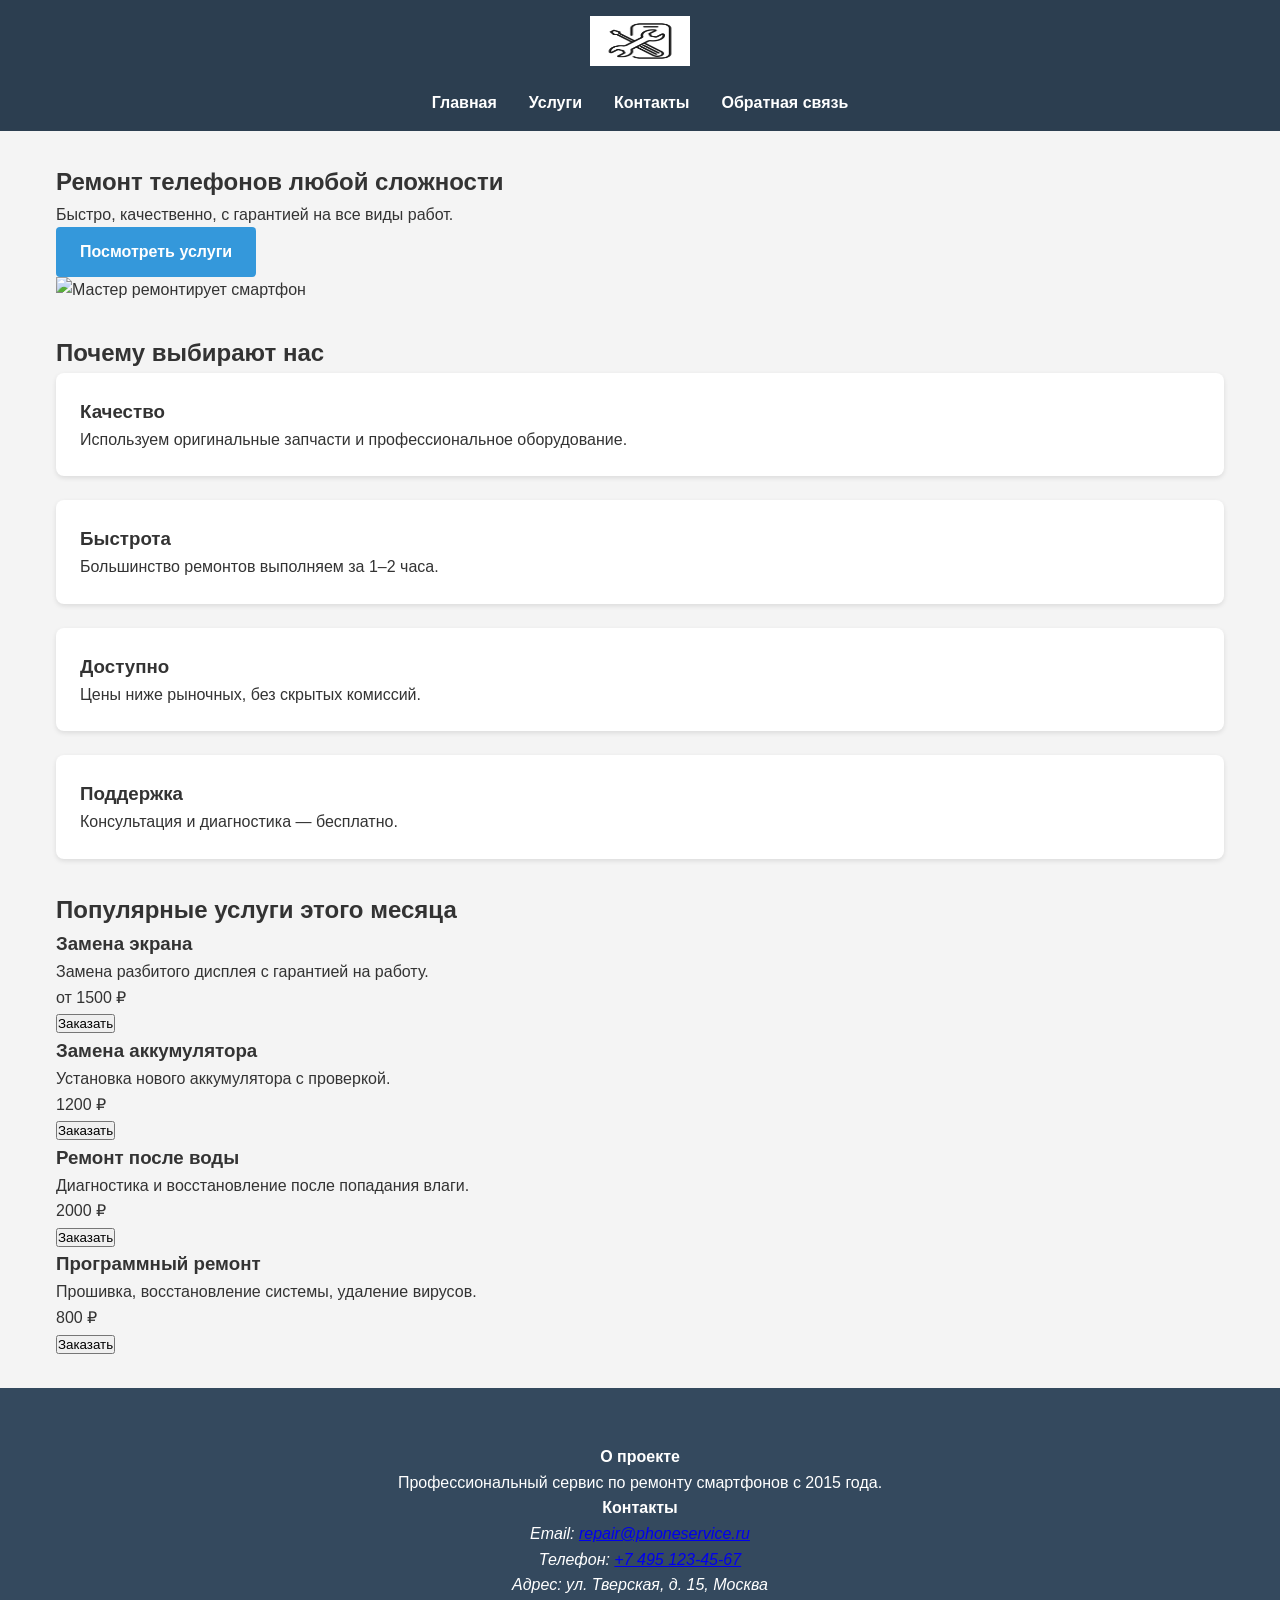
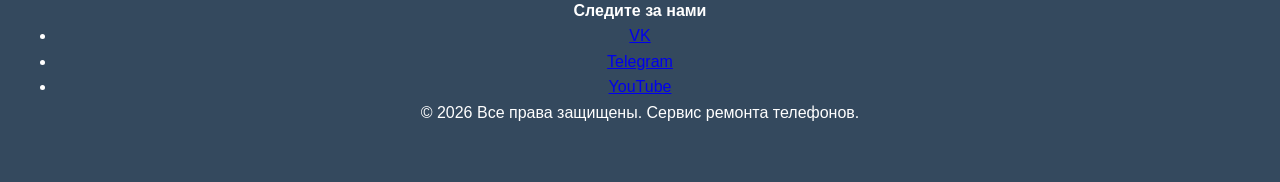
==== index.html @ 9122958a "ПР1_2" ====
<!DOCTYPE html>
<html lang="ru">
<head>
  <meta charset="UTF-8">
  <meta name="viewport" content="width=device-width, initial-scale=1.0, viewport-fit=cover">
  <title>Ремонт телефонов | Главная страница</title>
  <link rel="stylesheet" href="css/style.css">
  <!-- Для доступности: описание страницы -->
  <meta name="description" content="Профессиональный ремонт телефонов любых марок. Быстро, качественно, с гарантией.">
</head>
<body>
  <header>
    <div class="header-container">
      <a href="/index.html" aria-label="Логотип, перейти на главную страницу">
        <img src="img/log.jpg" alt="Логотип сервиса ремонта телефонов" width="100" height="50">
      </a>
      <nav aria-label="Основная навигация">
        <ul>
          <li><a href="index.html">Главная</a></li>
          <li><a href="catalog.html">Услуги</a></li>
          <li><a href="contacts.html">Контакты</a></li>
          <li><a href="feedback.html">Обратная связь</a></li>
        </ul>
      </nav>
    </div>
  </header>

  <main>
    <!-- Главный баннер с фото -->
    <section class="hero">
      <div class="container">
        <h1>Ремонт телефонов любой сложности</h1>
        <p>Быстро, качественно, с гарантией на все виды работ.</p>
        <a href="catalog.html" class="btn" role="button">Посмотреть услуги</a>
        <!-- Добавляем фото в баннер -->
        <div class="hero-image">
          <img src="img/electronic-technician-holds-two-identical-smartphones-comparison-one-hand-broken-another-new.jpg" alt="Мастер ремонтирует смартфон" width="300" height="200">
        </div>
      </div>
    </section>

    <!-- Преимущества с иконками-фото -->
    <section class="advantages">
      <div class="container">
        <h2>Почему выбирают нас</h2>
        <div class="cards">
          <div class="card">
            
            <h3>Качество</h3>
            <p>Используем оригинальные запчасти и профессиональное оборудование.</p>
          </div>
          <div class="card">
            
            <h3>Быстрота</h3>
            <p>Большинство ремонтов выполняем за 1–2 часа.</p>
          </div>
          <div class="card">
        
            <h3>Доступно</h3>
            <p>Цены ниже рыночных, без скрытых комиссий.</p>
          </div>
          <div class="card">
      
            <h3>Поддержка</h3>
            <p>Консультация и диагностика — бесплатно.</p>
          </div>
        </div>
      </div>
    </section>

    <!-- Популярные услуги с фото -->
    <section class="popular">
      <div class="container">
        <h2>Популярные услуги этого месяца</h2>
        <div class="products">
          <article class="product">
            <!-- Фото услуги -->
            <div class="image">
       
            </div>
            <div class="info">
              <h3>Замена экрана</h3>
              <p>Замена разбитого дисплея с гарантией на работу.</p>
              <div class="price">от 1500 ₽</div>
              <button type="button" class="add-to-cart">Заказать</button>
            </div>
          </article>
          <article class="product">
            <div class="image">

            </div>
            <div class="info">
              <h3>Замена аккумулятора</h3>
              <p>Установка нового аккумулятора с проверкой.</p>
              <div class="price">1200 ₽</div>
              <button type="button" class="add-to-cart">Заказать</button>
            </div>
          </article>
          <article class="product">
            <div class="image">
 
            </div>
            <div class="info">
              <h3>Ремонт после воды</h3>
              <p>Диагностика и восстановление после попадания влаги.</p>
              <div class="price">2000 ₽</div>
              <button type="button" class="add-to-cart">Заказать</button>
            </div>
          </article>
          <article class="product">
            <div class="image">
              
            </div>
            <div class="info">
              <h3>Программный ремонт</h3>
              <p>Прошивка, восстановление системы, удаление вирусов.</p>
              <div class="price">800 ₽</div>
              <button type="button" class="add-to-cart">Заказать</button>
            </div>
          </article>
        </div>
      </div>
    </section>
  </main>

  <footer>
    <div class="container">
      <div class="footer-columns">
        <div class="column">
          <h4>О проекте</h4>
          <p>Профессиональный сервис по ремонту смартфонов с 2015 года.</p>
        </div>
        <div class="column">
          <h4>Контакты</h4>
          <address>
            <p>Email: <a href="mailto:repair@phoneservice.ru">repair@phoneservice.ru</a></p>
            <p>Телефон: <a href="tel:+74951234567">+7 495 123-45-67</a></p>
            <p>Адрес: ул. Тверская, д. 15, Москва</p>
          </address>
        </div>
        <div class="column">
          <h4>Следите за нами</h4>
          <ul class="social-links">
            <li><a href="#">VK</a></li>
            <li><a href="#">Telegram</a></li>
            <li><a href="#">YouTube</a></li>
          </ul>
        </div>
      </div>
      <div class="footer-bottom">
        <p>&copy; 2026 Все права защищены. Сервис ремонта телефонов.</p>
      </div>
    </div>
  </footer>
</body>
</html>
---- css/style.css ----
/* Сброс стандартных отступов и полей */
* {
    margin: 0;
    padding: 0;
    box-sizing: border-box;
  }
  
  /* Базовые стили для тела страницы */
  body {
    font-family: 'Arial', sans-serif;
    line-height: 1.6;
    color: #333;
    background-color: #f4f4f4;
  }
  
  /* Стили для заголовка */
  header {
    background: #2c3e50;
    color: white;
    padding: 1rem 0;
    text-align: center;
  }

  nav ul {
    list-style: none;
    display: flex;
    justify-content: center;
    gap: 2rem;
    margin-top: 1rem;
  }
  
  nav a {
    color: white;
    text-decoration: none;
    font-weight: bold;
  }
  
  nav a:hover {
    color: #3498db;
  }
  
  /* Основной контент */
  .container {
    max-width: 1200px;
    margin: 2rem auto;
    padding: 0 1rem;
  }
  
  /* Карточки */
  .card {
    background: white;
    border-radius: 8px;
    box-shadow: 0 2px 5px rgba(0, 0, 0, 0.1);
    padding: 1.5rem;
    margin-bottom: 1.5rem;
  }
  
  /* Кнопки */
  .btn {
    display: inline-block;
    background: #3498db;
    color: white;
    padding: 0.75rem 1.5rem;
    border: none;
    border-radius: 4px;
    text-decoration: none;
    cursor: pointer;
    font-weight: bold;
  }
  
  .btn:hover {
    background: #2980b9;
  }
  
  /* Подвал */
  footer {
    background: #34495e;
    color: white;
    text-align: center;
    padding: 1.5rem 0;
    margin-top: 2rem;
  }
  
  /* Адаптивность */
  @media (max-width: 768px) {
    nav ul {
      flex-direction: column;
      gap: 1rem;
    }
    
    .container {
      margin: 1rem auto;
    }
  }
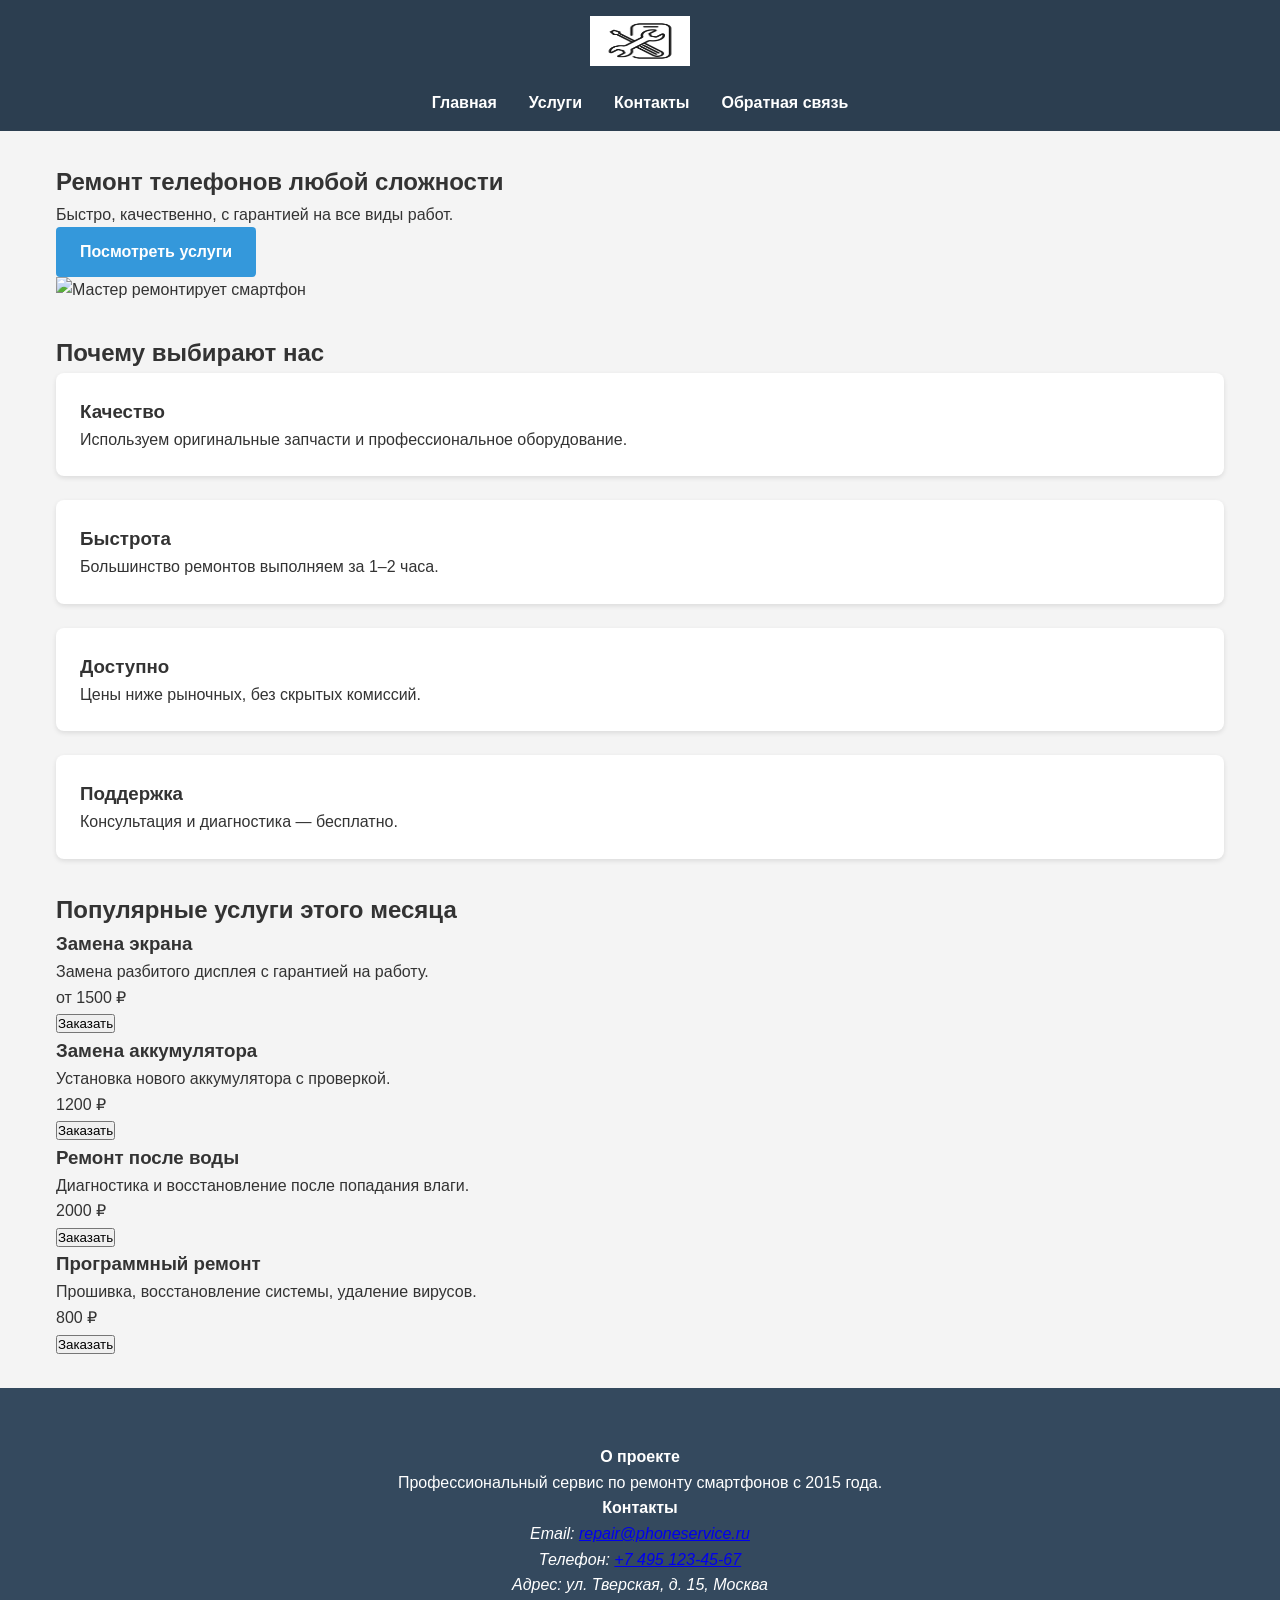
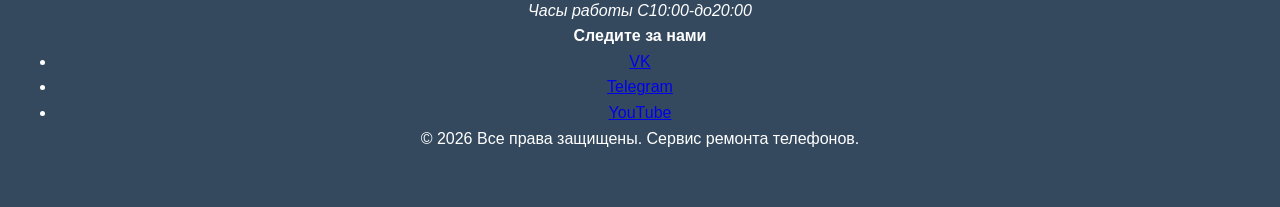
==== commit 4ac04b49: "ПР1_3" ====
--- a/index.html
+++ b/index.html
@@ -136,6 +136,7 @@
             <p>Email: <a href="mailto:repair@phoneservice.ru">repair@phoneservice.ru</a></p>
             <p>Телефон: <a href="tel:+74951234567">+7 495 123-45-67</a></p>
             <p>Адрес: ул. Тверская, д. 15, Москва</p>
+            <p>Часы работы С10:00-до20:00</p>
           </address>
         </div>
         <div class="column">
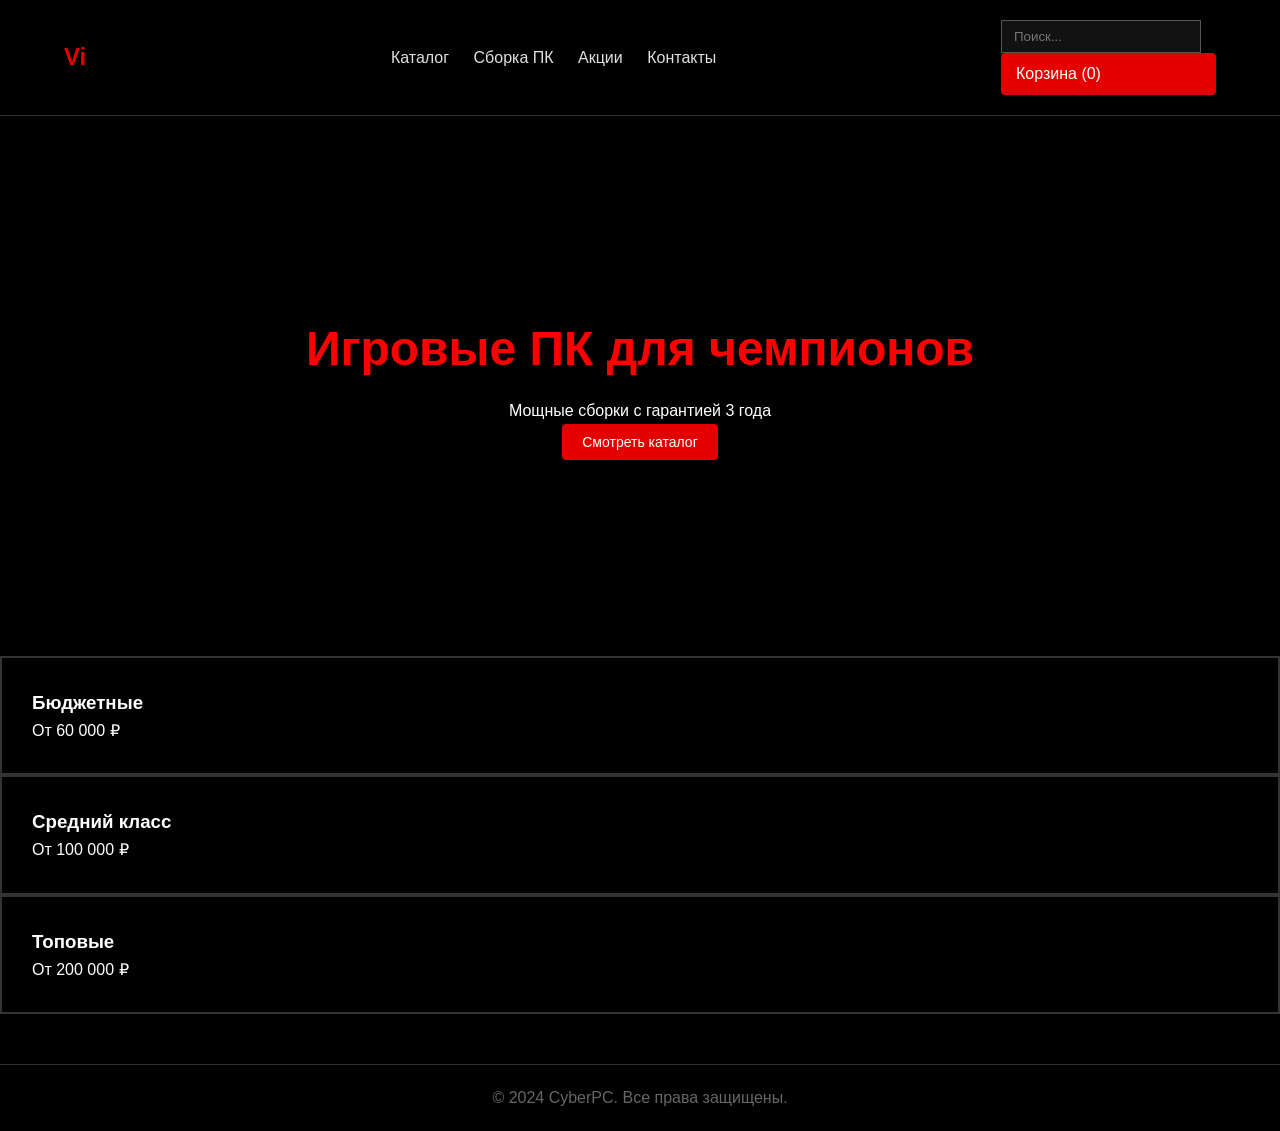
==== commit 71a124b3: "ПР_2_3" ====
--- a/index.html
+++ b/index.html
@@ -9,151 +9,49 @@
   <meta name="description" content="Профессиональный ремонт телефонов любых марок. Быстро, качественно, с гарантией.">
 </head>
 <body>
-  <header>
-    <div class="header-container">
-      <a href="/index.html" aria-label="Логотип, перейти на главную страницу">
-        <img src="img/log.jpg" alt="Логотип сервиса ремонта телефонов" width="100" height="50">
-      </a>
-      <nav aria-label="Основная навигация">
-        <ul>
-          <li><a href="index.html">Главная</a></li>
-          <li><a href="catalog.html">Услуги</a></li>
-          <li><a href="contacts.html">Контакты</a></li>
-          <li><a href="feedback.html">Обратная связь</a></li>
-        </ul>
-      </nav>
-    </div>
-  </header>
+   <!-- Шапка -->
+    <header class="header">
+        <div class="logo">Vi</div>
+        <nav class="nav">
+            <a href="katalog.html">Каталог</a>
+            <a href="#">Сборка ПК</a>
+            <a href="akcii.html">Акции</a>
+            <a href="contact.html">Контакты</a>
+        </nav>
+        <div class="actions">
+            <input type="text" placeholder="Поиск..." class="search">
+            <div class="cart">Корзина (0)</div>
+        </div>
+    </header>
 
-  <main>
-    <!-- Главный баннер с фото -->
-    <section class="hero">
-      <div class="container">
-        <h1>Ремонт телефонов любой сложности</h1>
-        <p>Быстро, качественно, с гарантией на все виды работ.</p>
-        <a href="catalog.html" class="btn" role="button">Посмотреть услуги</a>
-        <!-- Добавляем фото в баннер -->
-        <div class="hero-image">
-          <img src="img/electronic-technician-holds-two-identical-smartphones-comparison-one-hand-broken-another-new.jpg" alt="Мастер ремонтирует смартфон" width="300" height="200">
-        </div>
-      </div>
+    <!-- Баннер -->
+    <section class="banner">
+        <h1>Игровые ПК для чемпионов</h1>
+        <p>Мощные сборки с гарантией 3 года</p>
+        <a href="katalog.html" style="text-decoration: none;">
+    <button class="btn-red">Смотреть каталог</button>
+</a>
     </section>
 
-    <!-- Преимущества с иконками-фото -->
-    <section class="advantages">
-      <div class="container">
-        <h2>Почему выбирают нас</h2>
-        <div class="cards">
-          <div class="card">
-            
-            <h3>Качество</h3>
-            <p>Используем оригинальные запчасти и профессиональное оборудование.</p>
-          </div>
-          <div class="card">
-            
-            <h3>Быстрота</h3>
-            <p>Большинство ремонтов выполняем за 1–2 часа.</p>
-          </div>
-          <div class="card">
-        
-            <h3>Доступно</h3>
-            <p>Цены ниже рыночных, без скрытых комиссий.</p>
-          </div>
-          <div class="card">
-      
-            <h3>Поддержка</h3>
-            <p>Консультация и диагностика — бесплатно.</p>
-          </div>
+    <!-- Категории -->
+    <section class="categoriesss">
+        <div class="category">
+            <h3>Бюджетные</h3>
+            <p>От 60 000 ₽</p>
         </div>
-      </div>
+        <div class="category">
+            <h3>Средний класс</h3>
+            <p>От 100 000 ₽</p>
+        </div>
+        <div class="category">
+            <h3>Топовые</h3>
+            <p>От 200 000 ₽</p>
+        </div>
     </section>
 
-    <!-- Популярные услуги с фото -->
-    <section class="popular">
-      <div class="container">
-        <h2>Популярные услуги этого месяца</h2>
-        <div class="products">
-          <article class="product">
-            <!-- Фото услуги -->
-            <div class="image">
-       
-            </div>
-            <div class="info">
-              <h3>Замена экрана</h3>
-              <p>Замена разбитого дисплея с гарантией на работу.</p>
-              <div class="price">от 1500 ₽</div>
-              <button type="button" class="add-to-cart">Заказать</button>
-            </div>
-          </article>
-          <article class="product">
-            <div class="image">
-
-            </div>
-            <div class="info">
-              <h3>Замена аккумулятора</h3>
-              <p>Установка нового аккумулятора с проверкой.</p>
-              <div class="price">1200 ₽</div>
-              <button type="button" class="add-to-cart">Заказать</button>
-            </div>
-          </article>
-          <article class="product">
-            <div class="image">
- 
-            </div>
-            <div class="info">
-              <h3>Ремонт после воды</h3>
-              <p>Диагностика и восстановление после попадания влаги.</p>
-              <div class="price">2000 ₽</div>
-              <button type="button" class="add-to-cart">Заказать</button>
-            </div>
-          </article>
-          <article class="product">
-            <div class="image">
-              
-            </div>
-            <div class="info">
-              <h3>Программный ремонт</h3>
-              <p>Прошивка, восстановление системы, удаление вирусов.</p>
-              <div class="price">800 ₽</div>
-              <button type="button" class="add-to-cart">Заказать</button>
-            </div>
-          </article>
-        </div>
-      </div>
-    </section>
-  </main>
-
-  <footer>
-    <div class="container">
-      <div class="footer-columns">
-        <div class="column">
-          <h4>О проекте</h4>
-          <p>Профессиональный сервис по ремонту смартфонов с 2015 года.</p>
-        </div>
-        <div class="column">
-          <h4>Контакты</h4>
-          <address>
-            <p>Email: <a href="mailto:repair@phoneservice.ru">repair@phoneservice.ru</a></p>
-            <p>Телефон: <a href="tel:+74951234567">+7 495 123-45-67</a></p>
-            <p>Адрес: ул. Тверская, д. 15, Москва</p>
-            <p>Часы работы С10:00-до20:00</p>
-          </address>
-        </div>
-        <div class="column">
-          <h4>Следите за нами</h4>
-          <ul class="social-links">
-            <li><a href="#">VK</a></li>
-            <li><a href="#">Telegram</a></li>
-            <li><a href="#">YouTube</a></li>
-          </ul>
-        </div>
-      </div>
-      <div class="footer-bottom">
-        <p>&copy; 2026 Все права защищены. Сервис ремонта телефонов.</p>
-      </div>
-    </div>
-  </footer>
+    <!-- Футер -->
+    <footer class="footer">
+        <p>&copy; 2024 CyberPC. Все права защищены.</p>
+    </footer>
 </body>
-</html>
-
-
+</html>
--- a/css/style.css
+++ b/css/style.css
@@ -1,95 +1,576 @@
-/* Сброс стандартных отступов и полей */
+/* Главная */
 * {
     margin: 0;
     padding: 0;
     box-sizing: border-box;
-  }
-  
-  /* Базовые стили для тела страницы */
-  body {
-    font-family: 'Arial', sans-serif;
+}
+
+body {
+    font-family: 'Roboto', sans-serif;
+    background: #000;
+    color: #FFF;
+}
+
+.header {
+    display: flex;
+    justify-content: space-between;
+    align-items: center;
+    padding: 20px 5%;
+    border-bottom: 1px solid #333;
+}
+
+.logo {
+    font-size: 24px;
+    font-weight: bold;
+    color: #E50000;
+}
+
+.nav a {
+    color: #E0E0E0;
+    text-decoration: none;
+    margin-left: 20px;
+    transition: color 0.3s;
+}
+.nav a:hover { color: #FF0000; }
+
+.search {
+    padding: 8px 12px;
+    border: 1px solid #555;
+    background: #121212;
+    color: #FFF;
+    margin-right: 15px;
+}
+
+.cart {
+    background: #E50000;
+    padding: 8px 15px;
+    border-radius: 4px;
+}
+
+.banner {
+    height: 60vh;
+    display: flex;
+    flex-direction: column;
+    justify-content: center;
+    align-items: center;
+    text-align: center;
+    background: linear-gradient(rgba(0,0,0,0.7), rgba(0,0,0,0.7)),
+                url('pc-bg.jpg');
+    background-size: cover;
+}
+
+.banner h1 {
+    font-size: 48px;
+    margin-bottom: 10px;
+    color: #FF0000;
+}
+
+.btn-red {
+    background: #E50000;
+    color: white;
+    border: none;
+    padding: 12px 25px;
+    font-size: 16px;
+    cursor: pointer;
+    border-radius: 4px;
+    transition: background 0.3s;
+}
+.btn-red:hover { background: #B30000; }
+
+.categories {
+    display: grid;
+    grid-template-columns: repeat(3, 1fr);
+    gap: 20px;
+    padding: 50px 5%;
+    display: table-row;
+}
+
+.category {
+    padding: 30px;
+    border: 2px solid #333;
+    transition: border-color 0.3s;
+}
+.category:hover { border-color: #E50000; }
+
+.footer {
+    text-align: center;
+    padding: 20px;
+    border-top: 1px solid #333;
+}
+
+/* katalog */
+
+/* Общие стили */
+* {
+    margin: 0;
+    padding: 0;
+    box-sizing: border-box;
+}
+
+body {
+    font-family: 'Roboto', sans-serif;
+    background: #000;
+    color: #FFF;
     line-height: 1.6;
-    color: #333;
-    background-color: #f4f4f4;
-  }
-  
-  /* Стили для заголовка */
-  header {
-    background: #2c3e50;
+}
+
+/* Шапка */
+.header {
+    display: flex;
+    justify-content: space-between;
+    align-items: center;
+    padding: 20px 5%;
+    border-bottom: 1px solid #333;
+}
+
+.logo {
+    font-size: 24px;
+    font-weight: bold;
+    color: #E50000;
+}
+
+.nav a {
+    color: #E0E0E0;
+    text-decoration: none;
+    margin-left: 20px;
+}
+.nav a.active {
+    color: #FF0000;
+}
+.nav a:hover {
+    color: #FF0000;
+}
+
+.search {
+    padding: 8px 12px;
+    border: 1px solid #555;
+    background: #121212;
+    color: #FFF;
+    margin-right: 15px;
+    width: 200px;
+}
+
+.cart {
+    background: #E50000;
+    padding: 8px 15px;
+    border-radius: 4px;
+    cursor: pointer;
+}
+
+/* Основной контент */
+.catalog-page {
+    display: grid;
+    grid-template-columns: 250px 1fr;
+    gap: 30px;
+    padding: 30px 5%;
+}
+
+/* Боковая панель */
+.sidebar h3 {
+    color: #E50000;
+    margin: 20px 0 10px;
+    font-size: 18px;
+}
+
+.categoriesss a {
+    display: block;
+    color: #E0E0E0;
+    padding: 8px 0;
+    text-decoration: none;
+    justify-content: center;
+    transition: color 0.3s;
+}
+
+.categories a {
+    display: block;
+    color: #E0E0E0;
+    padding: 8px 0;
+    text-decoration: none;
+    transition: color 0.3s;
+}
+.categories a:hover {
+    color: #FF0000;
+}
+
+.filters .filter {
+    margin-bottom: 15px;
+}
+
+.filters label {
+    display: block;
+    margin-bottom: 5px;
+    color: #E0E0E0;
+}
+
+.filters select,
+.filters input[type="range"] {
+    width: 100%;
+    padding: 8px;
+    background: #121212;
+    border: 1px solid #444;
+    color: #FFF;
+    border-radius: 4px;
+}
+
+/* Каталог */
+.sorting {
+    margin-bottom: 20px;
+    display: flex;
+    align-items: center;
+    gap: 10px;
+    color: #E0E0E0;
+}
+
+.sorting select {
+    padding: 8px;
+    background: #121212;
+    border: 1px solid #444;
+    color: #FFF;
+    border-radius: 4px;
+}
+
+.products-grid {
+    display: grid;
+    grid-template-columns: repeat(auto-fit, minmax(280px, 1fr));
+    gap: 25px;
+}
+
+.product-card {
+    border: 1px solid #333;
+    padding: 15px;
+    text-align: center;
+    transition: border-color 0.3s, transform 0;
+    background: #0A0A0A;
+}
+.product-card:hover {
+    border-color: #E50000;
+    transform: translateY(-5px);
+}
+
+.product-card img {
+    width: 100%;
+    height: 300px;
+    object-fit: cover;
+    margin-bottom: 15px;
+    border-radius: 4px;
+}
+
+.product-card h4 {
+    margin-bottom: 10px;
+    color: #FF0000;
+    font-size: 18px;
+}
+
+.specs {
+    color: #B0B0B0;
+    font-size: 14px;
+    margin-bottom: 15px;
+}
+
+.price {
+    font-weight: bold;
+    color: #FFD700; 
+    margin-bottom: 15px;
+    font-size: 18px;
+}
+
+.btn-red {
+    background: #E50000;
     color: white;
-    padding: 1rem 0;
-    text-align: center;
-  }
-
-  nav ul {
-    list-style: none;
+    border: none;
+    padding: 10px 20px;
+    font-size: 14px;
+    cursor: pointer;
+    border-radius: 4px;
+    width: 100%;
+    transition: background 0.3s;
+}
+.btn-red:hover {
+    background: #B30000;
+}
+
+/* Пагинация */
+.pagination {
     display: flex;
     justify-content: center;
-    gap: 2rem;
-    margin-top: 1rem;
-  }
-  
-  nav a {
+    gap: 10px;
+    margin-top: 40px;
+}
+
+.pagination a {
+    color: #E0E0E0;
+    text-decoration: none;
+    padding: 8px 12px;
+    border-radius: 4px;
+    transition: all 0.3s;
+}
+.pagination a.active,
+.pagination a:hover {
+    background: #E50000;
     color: white;
-    text-decoration: none;
-    font-weight: bold;
-  }
-  
-  nav a:hover {
-    color: #3498db;
-  }
-  
-  /* Основной контент */
-  .container {
-    max-width: 1200px;
-    margin: 2rem auto;
-    padding: 0 1rem;
-  }
-  
-  /* Карточки */
-  .card {
-    background: white;
-    border-radius: 8px;
-    box-shadow: 0 2px 5px rgba(0, 0, 0, 0.1);
-    padding: 1.5rem;
-    margin-bottom: 1.5rem;
-  }
-  
-  /* Кнопки */
-  .btn {
-    display: inline-block;
-    background: #3498db;
-    color: white;
-    padding: 0.75rem 1.5rem;
-    border: none;
-    border-radius: 4px;
-    text-decoration: none;
-    cursor: pointer;
-    font-weight: bold;
-  }
-  
-  .btn:hover {
-    background: #2980b9;
-  }
-  
-  /* Подвал */
-  footer {
-    background: #34495e;
-    color: white;
-    text-align: center;
-    padding: 1.5rem 0;
-    margin-top: 2rem;
-  }
-  
-  /* Адаптивность */
-  @media (max-width: 768px) {
-    nav ul {
-      flex-direction: column;
-      gap: 1rem;
+}
+
+/* Футер */
+.footer {
+    text-align: center;
+    padding: 20px;
+    border-top: 1px solid #333;
+    margin-top: 50px;
+    color: #666;
+}
+
+/* Адаптивность */
+@media (max-width: 768px) {
+    .catalog-page {
+        grid-template-columns: 1fr;
+        padding: 20px;
     }
     
-    .container {
-      margin: 1rem auto;
+    .header {
+        flex-direction: column;
+        gap: 15px;
     }
-  }
-  +    
+    .products-grid {
+        grid-template-columns: repeat(auto-fit, minmax(250px, 1fr));
+    }
+}
+
+/* Стили для страницы акций */
+.promo-page {
+    padding: 30px 5%;
+}
+
+.promo-page h1 {
+    color: #FF0000;
+    text-align: center;
+    margin-bottom: 40px;
+    font-size: 36px;
+}
+
+/* Баннеры акций */
+.promo-banners {
+    display: grid;
+    grid-template-columns: repeat(auto-fit, minmax(350px, 1fr));
+    gap: 20px;
+    margin-bottom: 50px;
+}
+
+.promo-banner {
+    background: linear-gradient(135deg, #121212 0%, #2a0000 100%);
+    padding: 30px;
+    text-align: center;
+    border: 1px solid #333;
+    border-radius: 8px;
+}
+
+.promo-banner h2 {
+    color: #FF0000;
+    margin-bottom: 10px;
+}
+
+.promo-banner p {
+    color: #B0B0B0;
+    margin-bottom: 20px;
+}
+
+/* Карточки акционных товаров */
+.promo-products h2 {
+    color: #E50000;
+    margin-bottom: 30px;
+    text-align: center;
+}
+
+.discount-tag {
+    position: absolute;
+    top: 10px;
+    right: 10px;
+    background: #E50000;
+    color: white;
+    padding: 5px 10px;
+    border-radius: 4px;
+    font-weight: bold;
+    z-index: 1;
+}
+
+.product-card {
+    position: relative; /* Для абсолютного позиционирования тега скидки */
+}
+
+.old-price {
+    text-decoration: line-through;
+    color: #666;
+    margin-right: 10px;
+}
+
+.new-price {
+    font-weight: bold;
+    color: #FFD700; /* Золотой цвет для новой цены */
+    font-size: 18px;
+}
+
+/* Таймер */
+.countdown {
+    text-align: center;
+    margin: 50px 0;
+}
+
+.countdown h3 {
+    color: #E50000;
+    margin-bottom: 20px;
+}
+
+#timer {
+    display: flex;
+    justify-content: center;
+    gap: 15px;
+    font-size: 24px;
+    color: #FF0000;
+}
+
+#timer span {
+    background: #121212;
+    padding: 10px 15px;
+    border-radius: 4px;
+}
+
+/* Стили кнопки-ссылки (из предыдущего ответа) */
+.btn-red-link {
+    display: inline-block;
+    background: #E50000;
+    color: white;
+    text-decoration: none;
+    padding: 10px 20px;
+    font-size: 14px;
+    cursor: pointer;
+    border-radius: 4px;
+    transition: background 0.3s;
+    text-align: center;
+}
+
+.btn-red-link:hover {
+    background: #B30000;
+}
+
+
+
+/* Стили для страницы контактов */
+.contacts-page {
+    padding: 30px 5%;
+}
+
+.contacts-page h1 {
+    color: #FF0000;
+    text-align: center;
+    margin-bottom: 40px;
+    font-size: 36px;
+}
+
+/* Контактная информация */
+.contact-info {
+    display: grid;
+    grid-template-columns: repeat(auto-fit, minmax(250px, 1fr));
+    gap: 20px;
+    margin-bottom: 50px;
+}
+
+.info-card {
+    background: #121212;
+    padding: 20px;
+    border-radius: 8px;
+    text-align: center;
+}
+
+.info-card h3 {
+    color: #E50000;
+    margin-bottom: 10px;
+}
+
+.info-card a {
+    color: #E0E0E0;
+    text-decoration: none;
+}
+.info-card a:hover {
+    text-decoration: underline;
+}
+
+
+/* Форма обратной связи */
+.feedback-form {
+    margin: 50px 0;
+}
+
+.feedback-form h2 {
+    color: #E50000;
+    text-align: center;
+    margin-bottom: 30px;
+}
+
+.form-group {
+    margin-bottom: 20px;
+}
+
+.form-group label {
+    display: block;
+    margin-bottom: 8px;
+    color: #E0E0E0;
+}
+
+.form-group input,
+.form-group select,
+.form-group textarea {
+    width: 100%;
+    padding: 10px;
+    background: #121212;
+    border: 1px solid #444;
+    color: #FFF;
+    border-radius: 4px;
+}
+
+.form-group textarea {
+    resize: vertical;
+}
+
+/* Соцсети */
+.social {
+    text-align: center;
+    margin: 50px 0;
+}
+
+.social h2 {
+    color: #E50000;
+    margin-bottom: 20px;
+}
+
+.social-links {
+    display: flex;
+    justify-content: center;
+    gap: 20px;
+}
+
+.social-links a {
+    color: #FF0000;
+    text-decoration: none;
+    font-weight: bold;
+    transition: color 0.3s;
+}
+.social-links a:hover {
+    color: #B30000;
+}
+
+/* Карта */
+.map h2 {
+    color: #E50000;
+    text-align: center;
+    margin-bottom: 20px;
+}
+
+.map-placeholder {
+    background: #1a1a1a;
+    height: 400px;
+    display: flex;
+    align-items: center;
+    justify-content: center;
+    border-radius: 8px;
+    color: #666;
+}
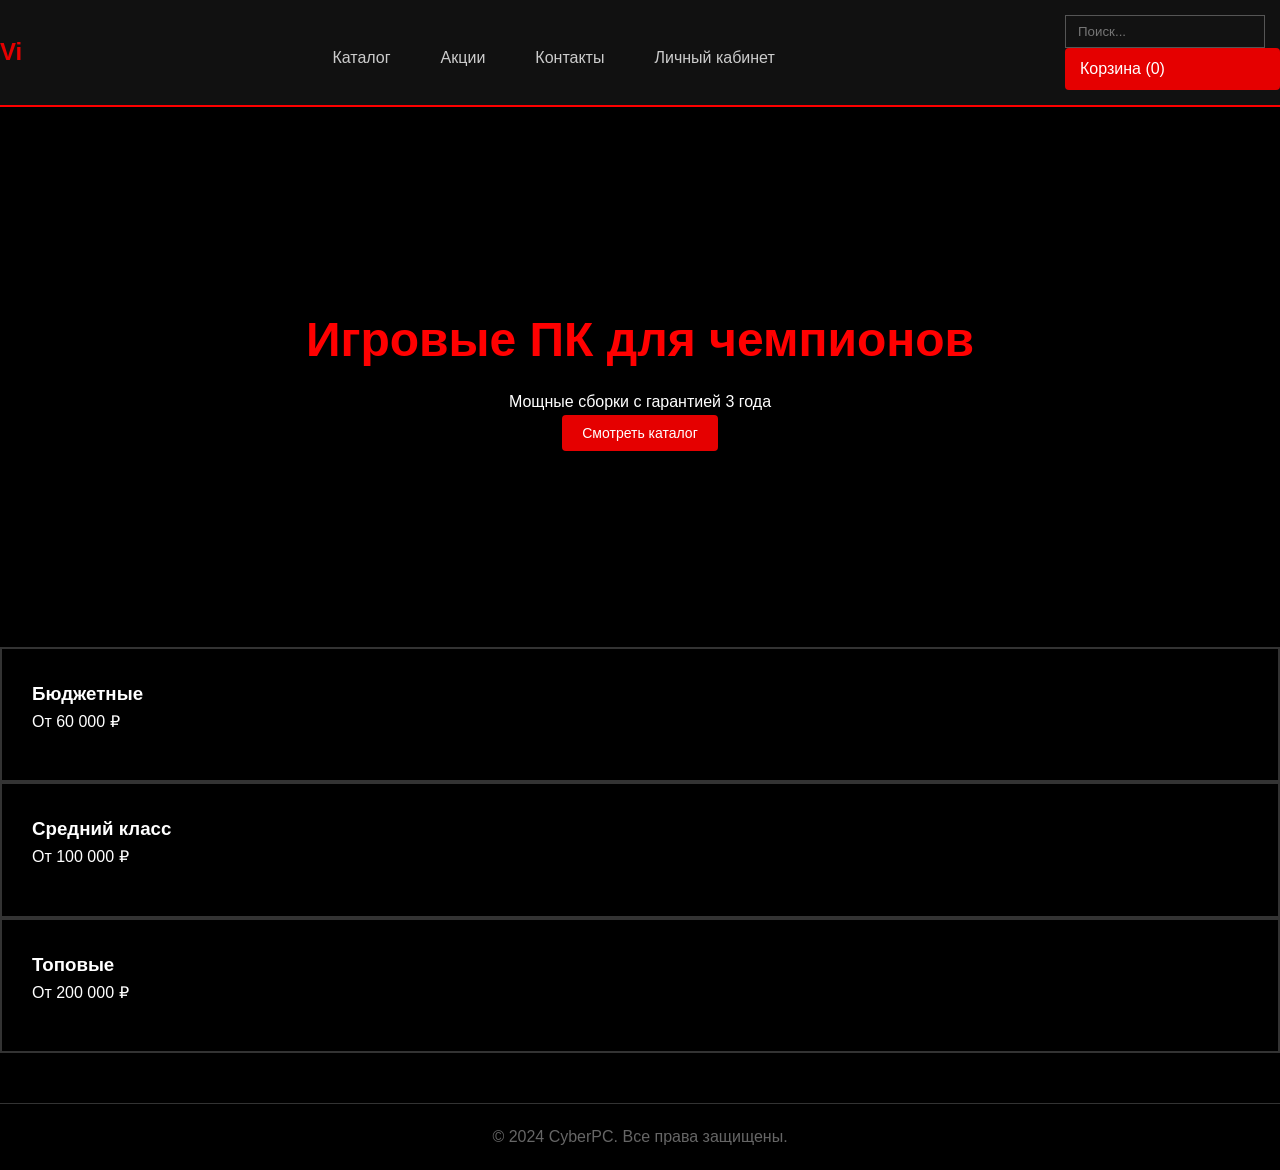
==== commit aa7bda38: "РП-4-1" ====
--- a/index.html
+++ b/index.html
@@ -14,9 +14,9 @@
         <div class="logo">Vi</div>
         <nav class="nav">
             <a href="katalog.html">Каталог</a>
-            <a href="#">Сборка ПК</a>
             <a href="akcii.html">Акции</a>
             <a href="contact.html">Контакты</a>
+            <a href="lkk.html">Личный кабинет</a>
         </nav>
         <div class="actions">
             <input type="text" placeholder="Поиск..." class="search">
@@ -38,14 +38,17 @@
         <div class="category">
             <h3>Бюджетные</h3>
             <p>От 60 000 ₽</p>
+            <a href="katalog.html" style="text-decoration: none;"></a>
         </div>
         <div class="category">
             <h3>Средний класс</h3>
             <p>От 100 000 ₽</p>
+            <a href="katalog.html" style="text-decoration: none;"></a>
         </div>
         <div class="category">
-            <h3>Топовые</h3>
+            <h3>Топовые</h3> 
             <p>От 200 000 ₽</p>
+            <a href="katalog.html" style="text-decoration: none;"></a>
         </div>
     </section>
 
--- a/css/style.css
+++ b/css/style.css
@@ -487,7 +487,7 @@
 }
 
 .info-card a {
-    color: #E0E0E0;
+    color: #ff0000;
     text-decoration: none;
 }
 .info-card a:hover {
@@ -574,3 +574,163 @@
     border-radius: 8px;
     color: #666;
 }
+
+
+
+
+* {
+    margin: 0;
+    padding: 0;
+    box-sizing: border-box;
+}
+
+body {
+    font-family: 'Arial', sans-serif;
+    background-color: #000;
+    color: #fff;
+    line-height: 1.6;
+}
+
+.container {
+    max-width: 1200px;
+    margin: 0 auto;
+    padding: 0 20px;
+}
+
+/* Шапка */
+.header {
+    background: #111;
+    border-bottom: 2px solid #f00;
+    padding: 15px 0;
+}
+
+.logo {
+    font-size: 24px;
+    font-weight: bold;
+}
+
+.logo .accent {
+    color: #f00;
+}
+
+.nav {
+    display: flex;
+    gap: 30px;
+    margin-top: 10px;
+}
+
+.nav a {
+    color: #ccc;
+    text-decoration: none;
+    transition: color 0.3s;
+}
+
+.nav a:hover,
+.nav a.active {
+    color: #f00;
+}
+
+/* Основной контент */
+.main {
+    padding: 40px 0;
+}
+
+.profile-section {
+    display: grid;
+    grid-template-columns: 1fr 2fr;
+    gap: 40px;
+    margin-bottom: 40px;
+}
+
+.user-info {
+    text-align: center;
+    padding: 20px;
+    background: #1a1a1a;
+    border: 1px solid #333;
+}
+
+.avatar {
+    width: 80px;
+    height: 80px;
+    background: #f00;
+    border-radius: 50%;
+    display: flex;
+    align-items: center;
+    justify-content: center;
+    font-size: 24px;
+    margin: 0 auto 15px;
+}
+
+.username {
+    font-size: 22px;
+    margin-bottom: 5px;
+}
+
+.email {
+    color: #aaa;
+}
+
+.stats {
+    display: grid;
+    grid-template-columns: repeat(3, 1fr);
+    gap: 20px;
+}
+
+.stat-card {
+    background: #1a1a1a;
+    padding: 20px;
+    text-align: center;
+    border: 1px solid #333;
+}
+
+.stat-number {
+    font-size: 28px;
+    font-weight: bold;
+    color: #f00;
+}
+
+/* Заказы */
+.orders-section h2,
+.settings-section h2 {
+    margin-bottom: 20px;
+    color: #f00;
+}
+
+.order-card {
+    background: #1a1a1a;
+    border: 1px solid #333;
+    padding: 20px;
+    margin-bottom: 20px;
+}
+
+.order-header {
+    display: flex;
+    justify-content: space-between;
+    margin-bottom: 15px;
+}
+
+.order-status {
+    padding: 5px 10px;
+    border-radius: 4px;
+    font-size: 12px;
+}
+
+.status-processing {
+    background: #ff6b6b;
+    color: #000;
+}
+
+.order-items {
+    border-top: 1px solid #333;
+    border-bottom: 1px solid #333;
+    padding: 15px 0;
+}
+
+.order-item {
+    display: flex;
+    gap: 15px;
+    margin-bottom: 15px;
+}
+
+.item-image {
+    width: 80
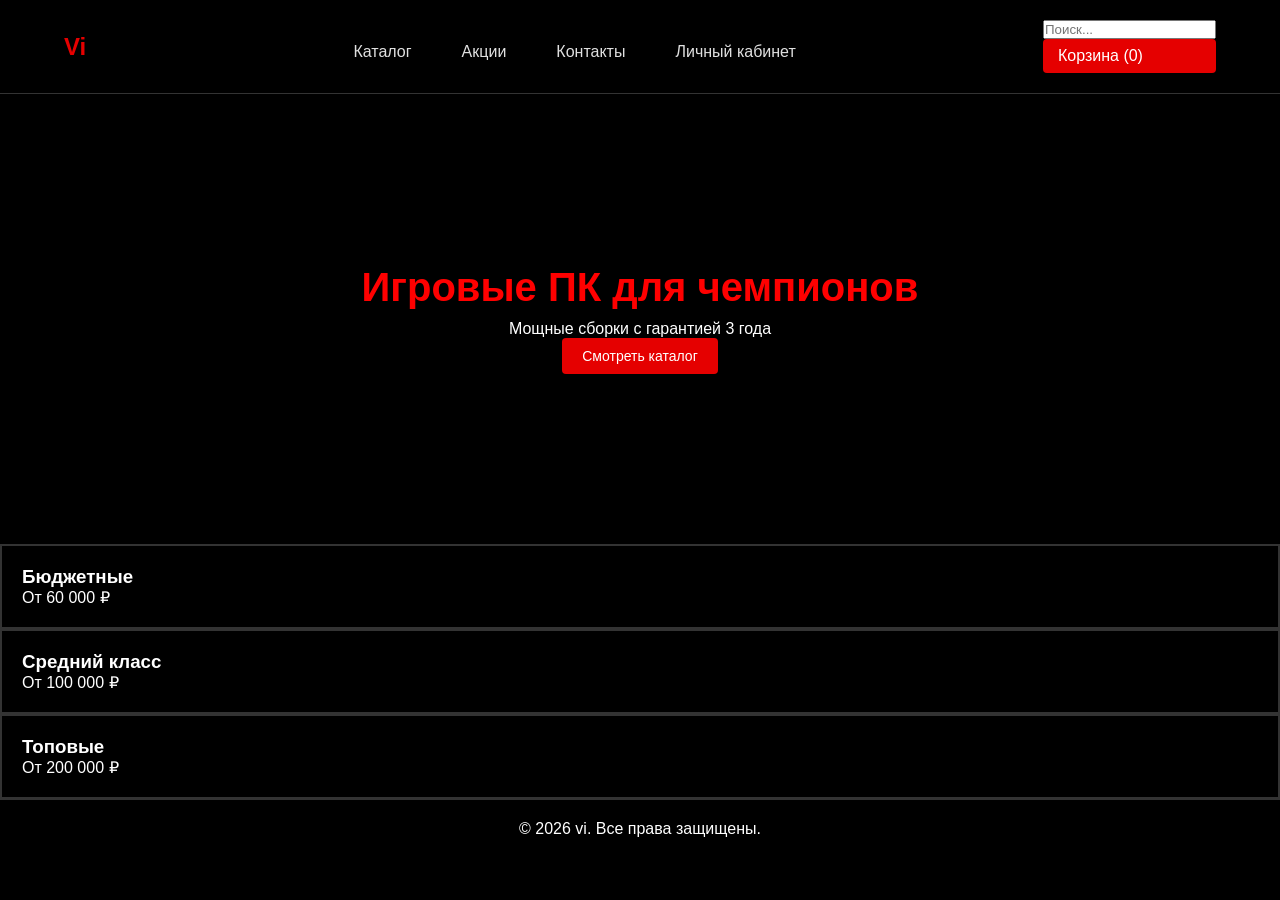
==== commit 1da8c89d: "редактирование сайта, 5.1, 5.2" ====
--- a/index.html
+++ b/index.html
@@ -54,7 +54,7 @@
 
     <!-- Футер -->
     <footer class="footer">
-        <p>&copy; 2024 CyberPC. Все права защищены.</p>
+        <p>&copy; 2026 vi. Все права защищены.</p>
     </footer>
 </body>
 </html>
--- a/css/style.css
+++ b/css/style.css
@@ -4,13 +4,11 @@
     padding: 0;
     box-sizing: border-box;
 }
-
 body {
     font-family: 'Roboto', sans-serif;
     background: #000;
     color: #FFF;
 }
-
 .header {
     display: flex;
     justify-content: space-between;
@@ -18,145 +16,47 @@
     padding: 20px 5%;
     border-bottom: 1px solid #333;
 }
-
 .logo {
     font-size: 24px;
     font-weight: bold;
     color: #E50000;
 }
-
-.nav a {
-    color: #E0E0E0;
-    text-decoration: none;
-    margin-left: 20px;
-    transition: color 0.3s;
-}
-.nav a:hover { color: #FF0000; }
-
-.search {
-    padding: 8px 12px;
-    border: 1px solid #555;
-    background: #121212;
-    color: #FFF;
-    margin-right: 15px;
-}
-
 .cart {
     background: #E50000;
     padding: 8px 15px;
     border-radius: 4px;
 }
-
 .banner {
-    height: 60vh;
+    height: 50vh;
     display: flex;
     flex-direction: column;
     justify-content: center;
     align-items: center;
     text-align: center;
-    background: linear-gradient(rgba(0,0,0,0.7), rgba(0,0,0,0.7)),
-                url('pc-bg.jpg');
-    background-size: cover;
 }
 
 .banner h1 {
-    font-size: 48px;
+    font-size: 40px;
     margin-bottom: 10px;
     color: #FF0000;
 }
 
-.btn-red {
-    background: #E50000;
-    color: white;
-    border: none;
-    padding: 12px 25px;
-    font-size: 16px;
-    cursor: pointer;
-    border-radius: 4px;
-    transition: background 0.3s;
-}
-.btn-red:hover { background: #B30000; }
-
-.categories {
-    display: grid;
-    grid-template-columns: repeat(3, 1fr);
-    gap: 20px;
-    padding: 50px 5%;
-    display: table-row;
-}
+
 
 .category {
-    padding: 30px;
+    padding: 20px;
     border: 2px solid #333;
     transition: border-color 0.3s;
 }
-.category:hover { border-color: #E50000; }
+.category:hover { border-color: #E50000; 
+}
 
 .footer {
     text-align: center;
     padding: 20px;
     border-top: 1px solid #333;
 }
-
 /* katalog */
-
-/* Общие стили */
-* {
-    margin: 0;
-    padding: 0;
-    box-sizing: border-box;
-}
-
-body {
-    font-family: 'Roboto', sans-serif;
-    background: #000;
-    color: #FFF;
-    line-height: 1.6;
-}
-
-/* Шапка */
-.header {
-    display: flex;
-    justify-content: space-between;
-    align-items: center;
-    padding: 20px 5%;
-    border-bottom: 1px solid #333;
-}
-
-.logo {
-    font-size: 24px;
-    font-weight: bold;
-    color: #E50000;
-}
-
-.nav a {
-    color: #E0E0E0;
-    text-decoration: none;
-    margin-left: 20px;
-}
-.nav a.active {
-    color: #FF0000;
-}
-.nav a:hover {
-    color: #FF0000;
-}
-
-.search {
-    padding: 8px 12px;
-    border: 1px solid #555;
-    background: #121212;
-    color: #FFF;
-    margin-right: 15px;
-    width: 200px;
-}
-
-.cart {
-    background: #E50000;
-    padding: 8px 15px;
-    border-radius: 4px;
-    cursor: pointer;
-}
-
 /* Основной контент */
 .catalog-page {
     display: grid;
@@ -172,15 +72,8 @@
     font-size: 18px;
 }
 
-.categoriesss a {
-    display: block;
-    color: #E0E0E0;
-    padding: 8px 0;
-    text-decoration: none;
-    justify-content: center;
-    transition: color 0.3s;
-}
-
+
+/* категории текст*/
 .categories a {
     display: block;
     color: #E0E0E0;
@@ -188,12 +81,10 @@
     text-decoration: none;
     transition: color 0.3s;
 }
-.categories a:hover {
-    color: #FF0000;
-}
-
-.filters .filter {
-    margin-bottom: 15px;
+.nav a {
+    color: #E0E0E0;
+    text-decoration: none;
+    margin-left: 20px;
 }
 
 .filters label {
@@ -202,15 +93,8 @@
     color: #E0E0E0;
 }
 
-.filters select,
-.filters input[type="range"] {
-    width: 100%;
-    padding: 8px;
-    background: #121212;
-    border: 1px solid #444;
-    color: #FFF;
-    border-radius: 4px;
-}
+
+
 
 /* Каталог */
 .sorting {
@@ -220,7 +104,7 @@
     gap: 10px;
     color: #E0E0E0;
 }
-
+/*сортиковка */
 .sorting select {
     padding: 8px;
     background: #121212;
@@ -229,22 +113,11 @@
     border-radius: 4px;
 }
 
+/*фото в рамках размер*/
 .products-grid {
     display: grid;
     grid-template-columns: repeat(auto-fit, minmax(280px, 1fr));
     gap: 25px;
-}
-
-.product-card {
-    border: 1px solid #333;
-    padding: 15px;
-    text-align: center;
-    transition: border-color 0.3s, transform 0;
-    background: #0A0A0A;
-}
-.product-card:hover {
-    border-color: #E50000;
-    transform: translateY(-5px);
 }
 
 .product-card img {
@@ -255,18 +128,27 @@
     border-radius: 4px;
 }
 
+/*карточка подукта*/
+.product-card {
+    border: 1px solid #333;
+    padding: 15px;
+    text-align: center;
+    transition: border-color 0.3s, transform 0;
+    background: #0A0A0A;
+}
+.product-card:hover {
+    border-color: #E50000;
+    transform: translateY(-5px);
+}
+
 .product-card h4 {
     margin-bottom: 10px;
     color: #FF0000;
     font-size: 18px;
 }
 
-.specs {
-    color: #B0B0B0;
-    font-size: 14px;
-    margin-bottom: 15px;
-}
-
+
+/*Цвет цены*/
 .price {
     font-weight: bold;
     color: #FFD700; 
@@ -289,7 +171,7 @@
     background: #B30000;
 }
 
-/* Пагинация */
+/* Переход между страницами */
 .pagination {
     display: flex;
     justify-content: center;
@@ -310,31 +192,6 @@
     color: white;
 }
 
-/* Футер */
-.footer {
-    text-align: center;
-    padding: 20px;
-    border-top: 1px solid #333;
-    margin-top: 50px;
-    color: #666;
-}
-
-/* Адаптивность */
-@media (max-width: 768px) {
-    .catalog-page {
-        grid-template-columns: 1fr;
-        padding: 20px;
-    }
-    
-    .header {
-        flex-direction: column;
-        gap: 15px;
-    }
-    
-    .products-grid {
-        grid-template-columns: repeat(auto-fit, minmax(250px, 1fr));
-    }
-}
 
 /* Стили для страницы акций */
 .promo-page {
@@ -578,41 +435,35 @@
 
 
 
+/* Шапка */
 * {
     margin: 0;
     padding: 0;
     box-sizing: border-box;
 }
-
 body {
-    font-family: 'Arial', sans-serif;
-    background-color: #000;
-    color: #fff;
-    line-height: 1.6;
-}
-
+    font-family: 'Roboto', sans-serif;
+    background: #000;
+    color: #FFF;
+}
+.header {
+    display: flex;
+    justify-content: space-between;
+    align-items: center;
+    padding: 20px 5%;
+    border-bottom: 1px solid #333;
+}
+.logo {
+    font-size: 24px;
+    font-weight: bold;
+    color: #E50000;
+}
 .container {
     max-width: 1200px;
     margin: 0 auto;
     padding: 0 20px;
 }
 
-/* Шапка */
-.header {
-    background: #111;
-    border-bottom: 2px solid #f00;
-    padding: 15px 0;
-}
-
-.logo {
-    font-size: 24px;
-    font-weight: bold;
-}
-
-.logo .accent {
-    color: #f00;
-}
-
 .nav {
     display: flex;
     gap: 30px;
@@ -620,9 +471,9 @@
 }
 
 .nav a {
-    color: #ccc;
-    text-decoration: none;
-    transition: color 0.3s;
+    color: #E0E0E0;
+    text-decoration: none;
+    margin-left: 20px;
 }
 
 .nav a:hover,
@@ -688,49 +539,39 @@
     font-weight: bold;
     color: #f00;
 }
-
 /* Заказы */
 .orders-section h2,
 .settings-section h2 {
     margin-bottom: 20px;
     color: #f00;
 }
-
 .order-card {
     background: #1a1a1a;
     border: 1px solid #333;
     padding: 20px;
     margin-bottom: 20px;
 }
-
 .order-header {
     display: flex;
     justify-content: space-between;
     margin-bottom: 15px;
 }
-
 .order-status {
     padding: 5px 10px;
     border-radius: 4px;
     font-size: 12px;
 }
-
 .status-processing {
     background: #ff6b6b;
     color: #000;
 }
-
 .order-items {
     border-top: 1px solid #333;
     border-bottom: 1px solid #333;
     padding: 15px 0;
 }
-
 .order-item {
     display: flex;
     gap: 15px;
     margin-bottom: 15px;
-}
-
-.item-image {
-    width: 80+}
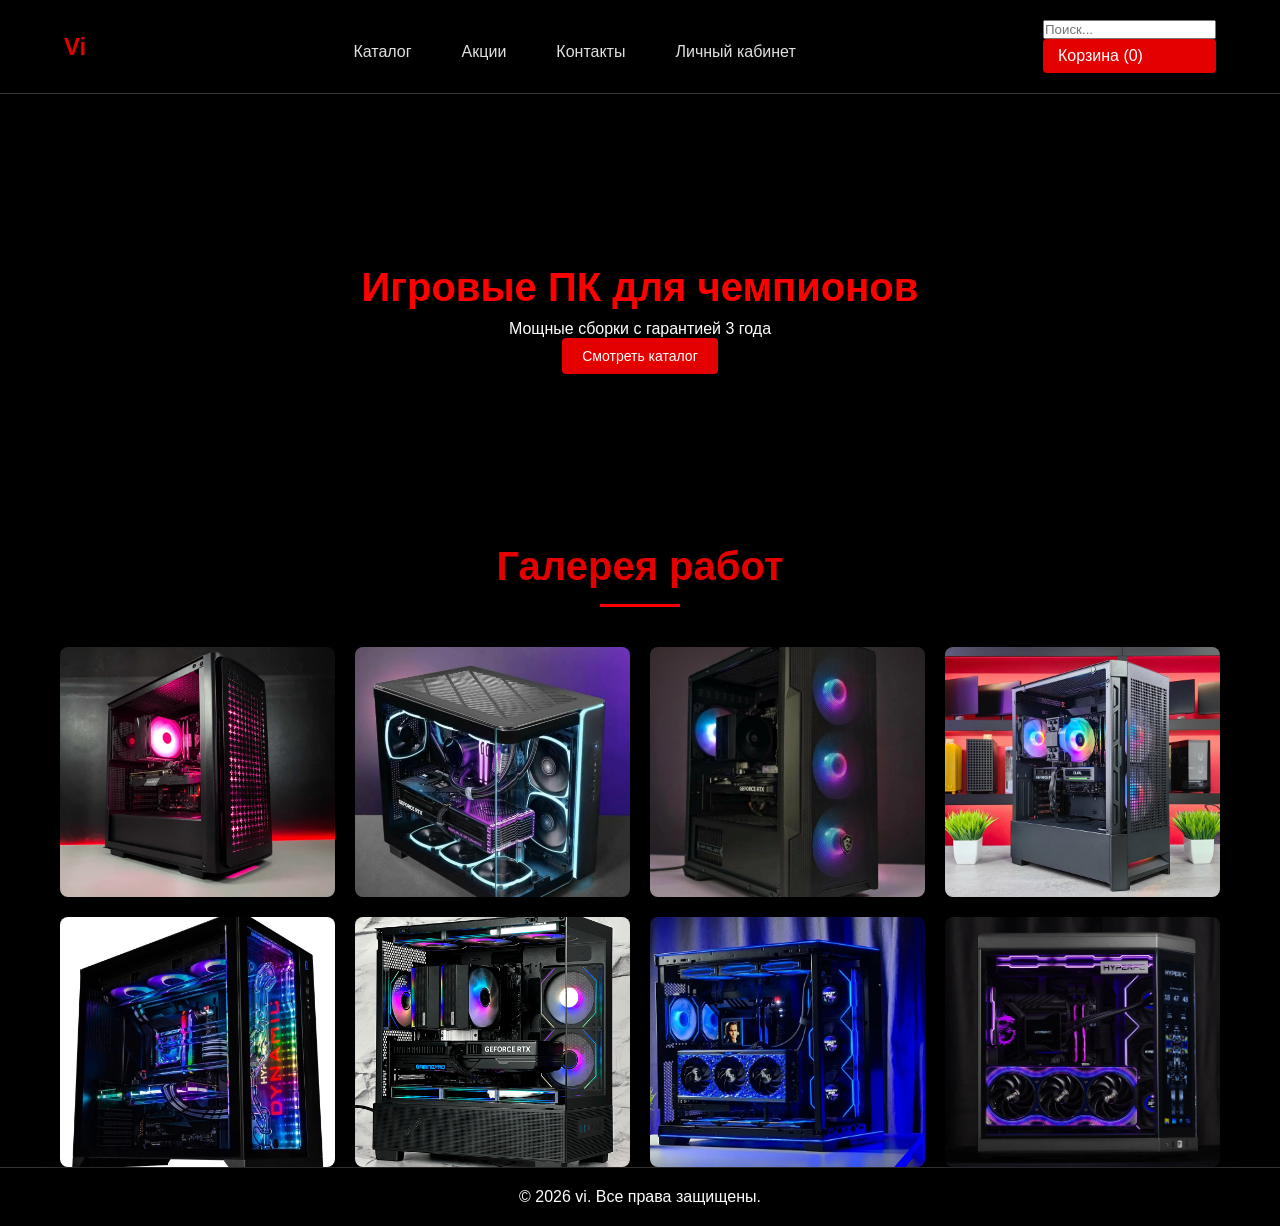
==== commit 9adba82b: "редактирование html и css" ====
--- a/index.html
+++ b/index.html
@@ -9,6 +9,7 @@
   <meta name="description" content="Профессиональный ремонт телефонов любых марок. Быстро, качественно, с гарантией.">
 </head>
 <body>
+
    <!-- Шапка -->
     <header class="header">
         <div class="logo">Vi</div>
@@ -32,23 +33,21 @@
     <button class="btn-red">Смотреть каталог</button>
 </a>
     </section>
+    
 
-    <!-- Категории -->
-    <section class="categoriesss">
-        <div class="category">
-            <h3>Бюджетные</h3>
-            <p>От 60 000 ₽</p>
-            <a href="katalog.html" style="text-decoration: none;"></a>
-        </div>
-        <div class="category">
-            <h3>Средний класс</h3>
-            <p>От 100 000 ₽</p>
-            <a href="katalog.html" style="text-decoration: none;"></a>
-        </div>
-        <div class="category">
-            <h3>Топовые</h3> 
-            <p>От 200 000 ₽</p>
-            <a href="katalog.html" style="text-decoration: none;"></a>
+    <section class="gallery">
+        <div class="container">
+            <h2 class="section-title">Галерея работ</h2>
+            <div class="gallery-grid">
+                <div class="gallery-item"><img src="img/orig.jpeg" alt="Изображение 1"></div>
+                <div class="gallery-item"><img src="img/orig.webp" alt="Изображение 2"></div>
+                <div class="gallery-item"><img src="img/rig (1).webp" alt="Изображение 3"></div>
+                <div class="gallery-item"><img src="img/fdhgdh (1).webp" alt="Изображение 4"></div>
+                <div class="gallery-item"><img src="img/6058835754.jpg" alt="Изображение 5"></div>
+                <div class="gallery-item"><img src="img/laomsgte9iuy84z2o800o8irowy5zluh.png" alt="Изображение 6"></div>
+                <div class="gallery-item"><img src="img/i 445.webp" alt="Изображение 7"></div>
+                <div class="gallery-item"><img src="img/i 7686.webp" alt="Изображение 8"></div>
+            </div>
         </div>
     </section>
 
--- a/css/style.css
+++ b/css/style.css
@@ -56,6 +56,100 @@
     padding: 20px;
     border-top: 1px solid #333;
 }
+/* Контейнер для центрирования */
+.container {
+    max-width: 1200px;
+    margin: 0 auto;
+    padding: 0 20px;
+}
+
+/* Заголовок секции */
+.section-title {
+    text-align: center;
+    color: #E50000; /* Красный цвет */
+    font-size: 2.5rem;
+    margin-bottom: 40px;
+    position: relative;
+}
+
+.section-title::after {
+    content: '';
+    display: block;
+    width: 80px;
+    height: 3px;
+    background: #FF0000;
+    margin: 15px auto 0;
+}
+
+/* Сетка галереи */
+.gallery-grid {
+    display: grid;
+    grid-template-columns: repeat(auto-fit, minmax(250px, 1fr));
+    gap: 20px;
+}
+
+/* Карточки изображений */
+.gallery-item {
+    border-radius: 8px;
+    overflow: hidden;
+    box-shadow: 0 5px 15px rgba(0, 0, 0, 0.3);
+    transition: transform 0.3s ease, box-shadow 0.3s ease;
+    position: relative;
+}
+
+.gallery-item:hover {
+    transform: translateY(-10px);
+    box-shadow: 0 15px 30px rgba(229, 0, 0, 0.2);
+}
+
+/* Стили для изображений внутри карточек */
+.gallery-item img {
+    width: 100%;
+    height: 250px; /* Фиксированная высота */
+    object-fit: cover; /* Обрезка без искажений */
+    display: block;
+    transition: transform 0.5s ease;
+}
+
+.gallery-item:hover img {
+    transform: scale(1.1); /* Увеличение при наведении */
+}
+/* Эффект затемнения при наведении */
+.gallery-item::before {
+    content: '';
+    position: absolute;
+    top: 0;
+    left: 0;
+    width: 100%;
+    height: 100%;
+    background: rgba(0, 0, 0, 0);
+    transition: background 0.3s ease;
+    pointer-events: none;
+}
+.gallery-item:hover::before {
+    background: rgba(229, 0, 0, 0.1);
+}
+/* Адаптивность */
+@media (max-width: 768px) {
+    .gallery-grid {
+        grid-template-columns: repeat(auto-fit, minmax(200px, 1fr));
+        gap: 15px;
+    }   
+    .section-title {
+        font-size: 2rem;
+        margin-bottom: 30px;
+    }
+}
+@media (max-width: 480px) {
+    .gallery-grid {
+        grid-template-columns: 1fr; /* Одна колонка на мобильных */
+        gap: 10px;
+    }
+    
+    .container {
+        padding: 0 10px;
+    }
+}
 /* katalog */
 /* Основной контент */
 .catalog-page {
@@ -64,15 +158,12 @@
     gap: 30px;
     padding: 30px 5%;
 }
-
 /* Боковая панель */
 .sidebar h3 {
     color: #E50000;
     margin: 20px 0 10px;
     font-size: 18px;
 }
-
-
 /* категории текст*/
 .categories a {
     display: block;
@@ -86,16 +177,11 @@
     text-decoration: none;
     margin-left: 20px;
 }
-
 .filters label {
     display: block;
     margin-bottom: 5px;
     color: #E0E0E0;
 }
-
-
-
-
 /* Каталог */
 .sorting {
     margin-bottom: 20px;
@@ -112,14 +198,12 @@
     color: #FFF;
     border-radius: 4px;
 }
-
 /*фото в рамках размер*/
 .products-grid {
     display: grid;
     grid-template-columns: repeat(auto-fit, minmax(280px, 1fr));
     gap: 25px;
 }
-
 .product-card img {
     width: 100%;
     height: 300px;
@@ -127,7 +211,6 @@
     margin-bottom: 15px;
     border-radius: 4px;
 }
-
 /*карточка подукта*/
 .product-card {
     border: 1px solid #333;
@@ -140,14 +223,11 @@
     border-color: #E50000;
     transform: translateY(-5px);
 }
-
 .product-card h4 {
     margin-bottom: 10px;
     color: #FF0000;
     font-size: 18px;
 }
-
-
 /*Цвет цены*/
 .price {
     font-weight: bold;
@@ -155,7 +235,6 @@
     margin-bottom: 15px;
     font-size: 18px;
 }
-
 .btn-red {
     background: #E50000;
     color: white;
@@ -170,7 +249,6 @@
 .btn-red:hover {
     background: #B30000;
 }
-
 /* Переход между страницами */
 .pagination {
     display: flex;
@@ -178,7 +256,6 @@
     gap: 10px;
     margin-top: 40px;
 }
-
 .pagination a {
     color: #E0E0E0;
     text-decoration: none;
@@ -191,20 +268,16 @@
     background: #E50000;
     color: white;
 }
-
-
 /* Стили для страницы акций */
 .promo-page {
     padding: 30px 5%;
 }
-
 .promo-page h1 {
     color: #FF0000;
     text-align: center;
     margin-bottom: 40px;
     font-size: 36px;
 }
-
 /* Баннеры акций */
 .promo-banners {
     display: grid;
@@ -212,7 +285,6 @@
     gap: 20px;
     margin-bottom: 50px;
 }
-
 .promo-banner {
     background: linear-gradient(135deg, #121212 0%, #2a0000 100%);
     padding: 30px;
@@ -220,24 +292,20 @@
     border: 1px solid #333;
     border-radius: 8px;
 }
-
 .promo-banner h2 {
     color: #FF0000;
     margin-bottom: 10px;
 }
-
 .promo-banner p {
     color: #B0B0B0;
     margin-bottom: 20px;
 }
-
 /* Карточки акционных товаров */
 .promo-products h2 {
     color: #E50000;
     margin-bottom: 30px;
     text-align: center;
 }
-
 .discount-tag {
     position: absolute;
     top: 10px;
@@ -249,34 +317,28 @@
     font-weight: bold;
     z-index: 1;
 }
-
 .product-card {
     position: relative; /* Для абсолютного позиционирования тега скидки */
 }
-
 .old-price {
     text-decoration: line-through;
     color: #666;
     margin-right: 10px;
 }
-
 .new-price {
     font-weight: bold;
     color: #FFD700; /* Золотой цвет для новой цены */
     font-size: 18px;
 }
-
 /* Таймер */
 .countdown {
     text-align: center;
     margin: 50px 0;
 }
-
 .countdown h3 {
     color: #E50000;
     margin-bottom: 20px;
 }
-
 #timer {
     display: flex;
     justify-content: center;
@@ -284,13 +346,11 @@
     font-size: 24px;
     color: #FF0000;
 }
-
 #timer span {
     background: #121212;
     padding: 10px 15px;
     border-radius: 4px;
 }
-
 /* Стили кнопки-ссылки (из предыдущего ответа) */
 .btn-red-link {
     display: inline-block;
@@ -304,25 +364,19 @@
     transition: background 0.3s;
     text-align: center;
 }
-
 .btn-red-link:hover {
     background: #B30000;
 }
-
-
-
 /* Стили для страницы контактов */
 .contacts-page {
     padding: 30px 5%;
 }
-
 .contacts-page h1 {
     color: #FF0000;
     text-align: center;
     margin-bottom: 40px;
     font-size: 36px;
 }
-
 /* Контактная информация */
 .contact-info {
     display: grid;
@@ -330,19 +384,16 @@
     gap: 20px;
     margin-bottom: 50px;
 }
-
 .info-card {
     background: #121212;
     padding: 20px;
     border-radius: 8px;
     text-align: center;
 }
-
 .info-card h3 {
     color: #E50000;
     margin-bottom: 10px;
 }
-
 .info-card a {
     color: #ff0000;
     text-decoration: none;
@@ -350,29 +401,23 @@
 .info-card a:hover {
     text-decoration: underline;
 }
-
-
 /* Форма обратной связи */
 .feedback-form {
     margin: 50px 0;
 }
-
 .feedback-form h2 {
     color: #E50000;
     text-align: center;
     margin-bottom: 30px;
 }
-
 .form-group {
     margin-bottom: 20px;
 }
-
 .form-group label {
     display: block;
     margin-bottom: 8px;
     color: #E0E0E0;
 }
-
 .form-group input,
 .form-group select,
 .form-group textarea {
@@ -383,28 +428,23 @@
     color: #FFF;
     border-radius: 4px;
 }
-
 .form-group textarea {
     resize: vertical;
 }
-
 /* Соцсети */
 .social {
     text-align: center;
     margin: 50px 0;
 }
-
 .social h2 {
     color: #E50000;
     margin-bottom: 20px;
 }
-
 .social-links {
     display: flex;
     justify-content: center;
     gap: 20px;
 }
-
 .social-links a {
     color: #FF0000;
     text-decoration: none;
@@ -414,14 +454,12 @@
 .social-links a:hover {
     color: #B30000;
 }
-
 /* Карта */
 .map h2 {
     color: #E50000;
     text-align: center;
     margin-bottom: 20px;
 }
-
 .map-placeholder {
     background: #1a1a1a;
     height: 400px;
@@ -431,10 +469,6 @@
     border-radius: 8px;
     color: #666;
 }
-
-
-
-
 /* Шапка */
 * {
     margin: 0;
@@ -463,43 +497,36 @@
     margin: 0 auto;
     padding: 0 20px;
 }
-
 .nav {
     display: flex;
     gap: 30px;
     margin-top: 10px;
 }
-
 .nav a {
     color: #E0E0E0;
     text-decoration: none;
     margin-left: 20px;
 }
-
 .nav a:hover,
 .nav a.active {
     color: #f00;
 }
-
 /* Основной контент */
 .main {
     padding: 40px 0;
 }
-
 .profile-section {
     display: grid;
     grid-template-columns: 1fr 2fr;
     gap: 40px;
     margin-bottom: 40px;
 }
-
 .user-info {
     text-align: center;
     padding: 20px;
     background: #1a1a1a;
     border: 1px solid #333;
 }
-
 .avatar {
     width: 80px;
     height: 80px;
@@ -511,29 +538,24 @@
     font-size: 24px;
     margin: 0 auto 15px;
 }
-
 .username {
     font-size: 22px;
     margin-bottom: 5px;
 }
-
 .email {
     color: #aaa;
 }
-
 .stats {
     display: grid;
     grid-template-columns: repeat(3, 1fr);
     gap: 20px;
 }
-
 .stat-card {
     background: #1a1a1a;
     padding: 20px;
     text-align: center;
     border: 1px solid #333;
 }
-
 .stat-number {
     font-size: 28px;
     font-weight: bold;
@@ -574,4 +596,4 @@
     display: flex;
     gap: 15px;
     margin-bottom: 15px;
-}+}
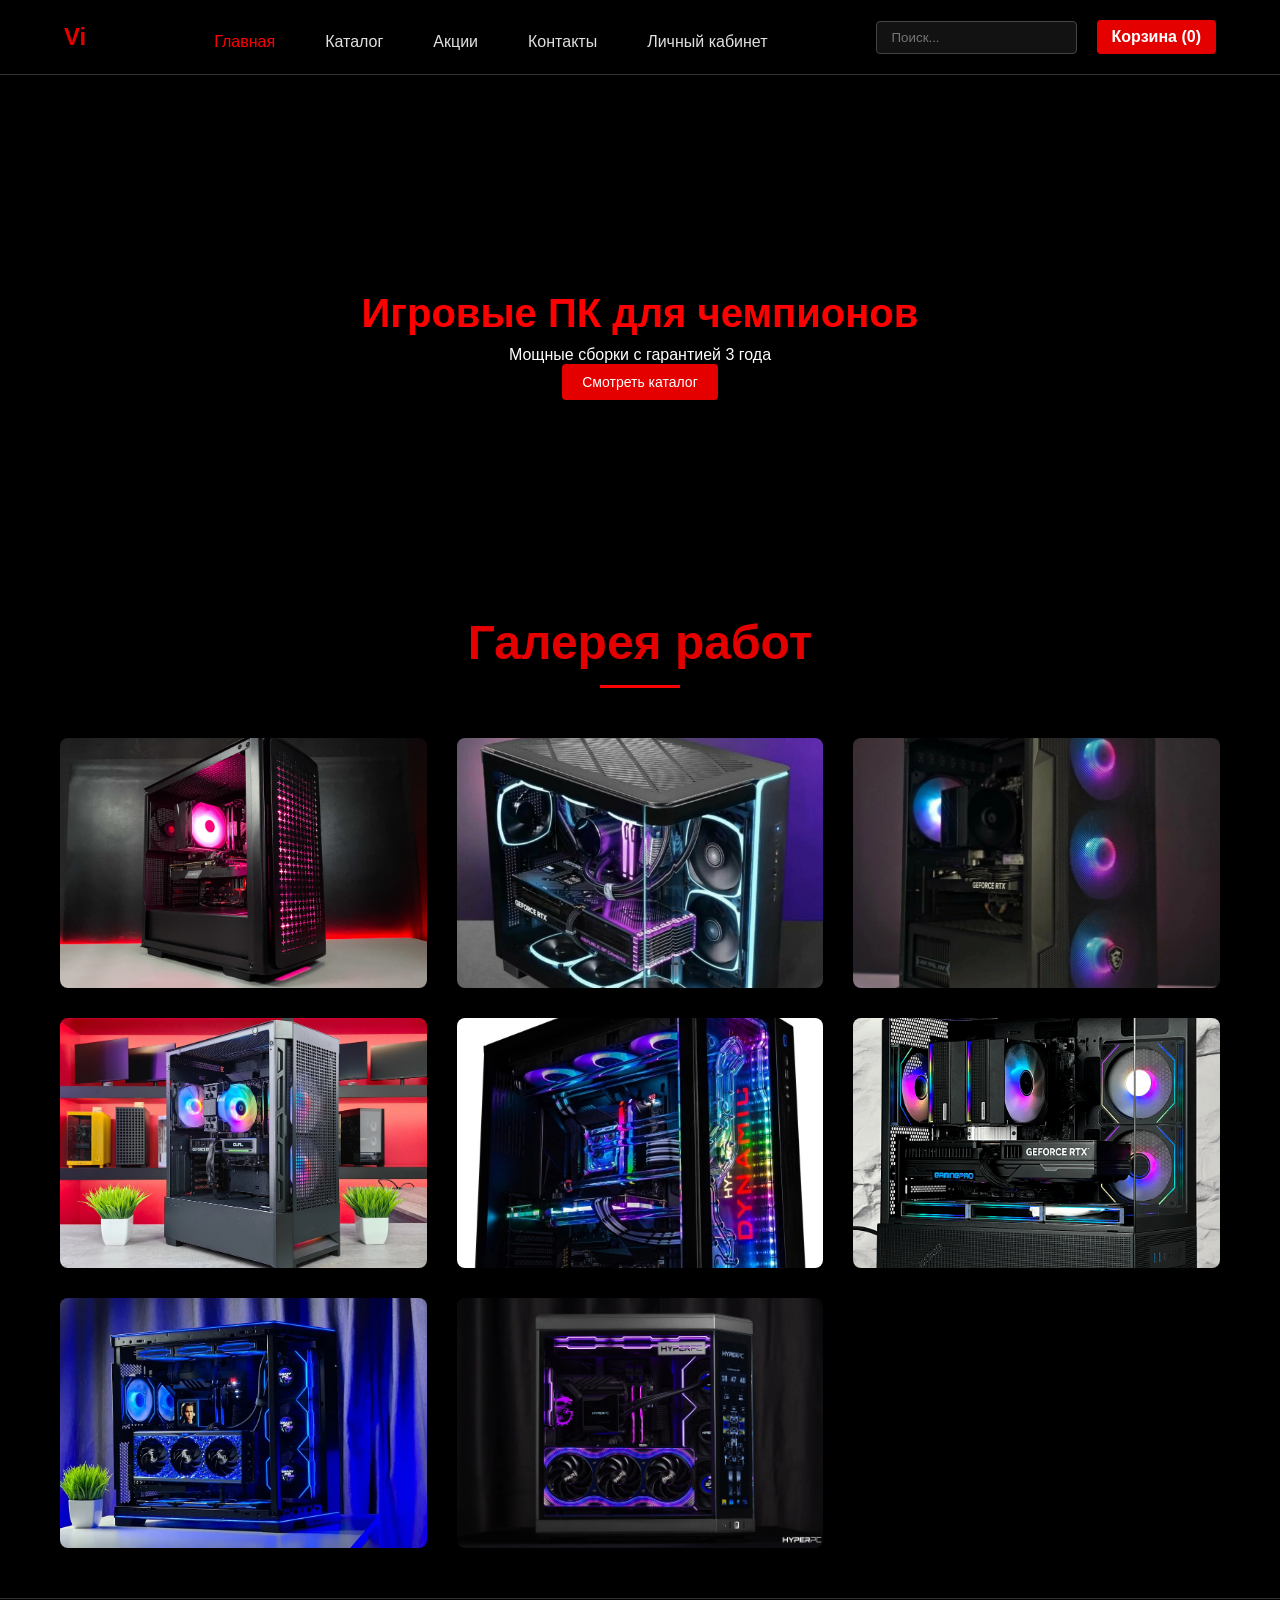
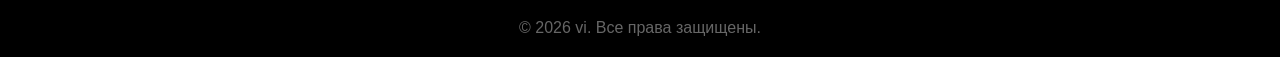
==== commit 14c67049: "адаптивность" ====
--- a/index.html
+++ b/index.html
@@ -1,19 +1,17 @@
 <!DOCTYPE html>
 <html lang="ru">
-<head>
-  <meta charset="UTF-8">
-  <meta name="viewport" content="width=device-width, initial-scale=1.0, viewport-fit=cover">
-  <title>Ремонт телефонов | Главная страница</title>
-  <link rel="stylesheet" href="css/style.css">
-  <!-- Для доступности: описание страницы -->
-  <meta name="description" content="Профессиональный ремонт телефонов любых марок. Быстро, качественно, с гарантией.">
-</head>
+    <head>
+        <meta charset="UTF-8">
+        <meta name="viewport" content="width=device-width, initial-scale=1.0">
+        <link rel="stylesheet" href="css/style.css">
+    </head>
 <body>
 
    <!-- Шапка -->
     <header class="header">
         <div class="logo">Vi</div>
         <nav class="nav">
+            <a href="index.html" class="active">Главная</a>
             <a href="katalog.html">Каталог</a>
             <a href="akcii.html">Акции</a>
             <a href="contact.html">Контакты</a>
--- a/css/style.css
+++ b/css/style.css
@@ -129,27 +129,7 @@
 .gallery-item:hover::before {
     background: rgba(229, 0, 0, 0.1);
 }
-/* Адаптивность */
-@media (max-width: 768px) {
-    .gallery-grid {
-        grid-template-columns: repeat(auto-fit, minmax(200px, 1fr));
-        gap: 15px;
-    }   
-    .section-title {
-        font-size: 2rem;
-        margin-bottom: 30px;
-    }
-}
-@media (max-width: 480px) {
-    .gallery-grid {
-        grid-template-columns: 1fr; /* Одна колонка на мобильных */
-        gap: 10px;
-    }
-    
-    .container {
-        padding: 0 10px;
-    }
-}
+
 /* katalog */
 /* Основной контент */
 .catalog-page {
@@ -395,7 +375,7 @@
     margin-bottom: 10px;
 }
 .info-card a {
-    color: #ff0000;
+    color: #E0E0E0;
     text-decoration: none;
 }
 .info-card a:hover {
@@ -486,6 +466,7 @@
     align-items: center;
     padding: 20px 5%;
     border-bottom: 1px solid #333;
+    text-align: center;
 }
 .logo {
     font-size: 24px;
@@ -506,6 +487,7 @@
     color: #E0E0E0;
     text-decoration: none;
     margin-left: 20px;
+    text-align: center;
 }
 .nav a:hover,
 .nav a.active {
@@ -597,3 +579,407 @@
     gap: 15px;
     margin-bottom: 15px;
 }
+/* Адаптивность */
+* {
+    margin: 0;
+    padding: 0;
+    box-sizing: border-box;
+}
+
+body {
+    font-family: 'Roboto', sans-serif;
+    background: #000;
+    color: #FFF;
+}
+
+/* Контейнер для центрирования */
+.container {
+    max-width: 1200px;
+    margin: 0 auto;
+    padding: 0 20px;
+}
+
+/* Шапка */
+.header {
+    display: flex;
+    justify-content: space-between;
+    align-items: center;
+    padding: 20px 5%;
+    border-bottom: 1px solid #333;
+}
+
+.logo {
+    font-size: 24px;
+    font-weight: bold;
+    color: #E50000;
+}
+
+.nav {
+    display: flex;
+    gap: 30px;
+}
+
+.nav a {
+    color: #E0E0E0;
+    text-decoration: none;
+    transition: color 0.3s;
+}
+
+.nav a:hover,
+.nav a.active {
+    color: #FF0000;
+}
+
+.actions {
+    display: flex;
+    align-items: center;
+    gap: 20px;
+}
+
+.search {
+    padding: 8px 15px;
+    background: #121212;
+    border: 1px solid #444;
+    color: #FFF;
+    border-radius: 4px;
+}
+
+.cart {
+    background: #E50000;
+    padding: 8px 15px;
+    border-radius: 4px;
+    font-weight: bold;
+}
+
+/* Главная страница */
+
+.banner {
+    height: 50vh;
+    display: flex;
+    flex-direction: column;
+    justify-content: center;
+    align-items: center;
+    text-align: center;
+}
+
+.banner h1 {
+    font-size: 40px;
+    margin-bottom: 10px;
+    color: #FF0000;
+}
+
+.category {
+    padding: 20px;
+    border: 2px solid #333;
+    transition: border-color 0.3s;
+}
+
+.category:hover {
+    border-color: #E50000;
+}
+
+/* Заголовок секции */
+.section-title {
+    text-align: center;
+    color: #E50000;
+    font-size: 2.5rem;
+    margin-bottom: 40px;
+    position: relative;
+}
+
+.section-title::after {
+    content: '';
+    display: block;
+    width: 80px;
+    height: 3px;
+    background: #FF0000;
+    margin: 15px auto 0;
+}
+
+/* Сетка галереи */
+.gallery-grid {
+    display: grid;
+    grid-template-columns: repeat(auto-fit, minmax(250px, 1fr));
+    gap: 20px;
+}
+
+/* Карточки изображений */
+.gallery-item {
+    border-radius: 8px;
+    overflow: hidden;
+    box-shadow: 0 5px 15px rgba(0, 0, 0, 0.3);
+    transition: transform 0.3s ease, box-shadow 0.3s ease;
+    position: relative;
+}
+
+.gallery-item:hover {
+    transform: translateY(-10px);
+    box-shadow: 0 15px 30px rgba(229, 0, 0, 0.2);
+}
+
+.gallery-item img {
+    width: 100%;
+    height: 250px;
+    object-fit: cover;
+    display: block;
+    transition: transform 0.5s ease;
+}
+
+.gallery-item:hover img {
+    transform: scale(1.1);
+}
+
+.gallery-item::before {
+    content: '';
+    position: absolute;
+    top: 0;
+    left: 0;
+    width: 100%;
+    height: 100%;
+    background: rgba(0, 0, 0, 0);
+    transition: background 0.3s ease;
+    pointer-events: none;
+}
+
+.gallery-item:hover::before {
+    background: rgba(229, 0, 0, 0.1);
+}
+
+/* Каталог */
+.catalog-page {
+    display: grid;
+    grid-template-columns: 250px 1fr;
+    gap: 30px;
+    padding: 30px 5%;
+}
+
+.sidebar h3 {
+    color: #E50000;
+    margin: 20px 0 10px;
+    font-size: 18px;
+}
+
+.categories a {
+    display: block;
+    color: #E0E0E0;
+    padding: 8px 0;
+    text-decoration: none;
+    transition: color 0.3s;
+}
+
+.sorting {
+    margin-bottom: 20px;
+    display: flex;
+    align-items: center;
+    gap: 10px;
+    color: #E0E0E0;
+}
+
+.sorting select {
+    padding: 8px;
+    background: #121212;
+    border: 1px solid #444;
+    color: #FFF;
+    border-radius: 4px;
+}
+
+.products-grid {
+    display: grid;
+    grid-template-columns: repeat(auto-fit, minmax(280px, 1fr));
+    gap: 25px;
+}
+
+.product-card {
+    border: 1px solid #333;
+    padding: 15px;
+    text-align: center;
+    transition: border-color 0.3s, transform 0.3s;
+    background: #0A0A0A;
+    position: relative;
+}
+
+.product-card:hover {
+    border-color: #E50000;
+    transform: translateY(-5px);
+}
+
+.product-card img {
+    width: 100%;
+    height: 300px;
+    object-fit: cover;
+    margin-bottom: 15px;
+    border-radius: 4px;
+}
+
+.product-card h4 {
+    margin-bottom: 10px;
+    color: #FF0000;
+    font-size: 18px;
+}
+
+.price {
+    font-weight: bold;
+    color: #FFD700;
+    margin-bottom: 15px;
+    font-size: 18px;
+}
+
+/* Кнопка */
+.btn-red {
+    background: #E50000;
+    color: white;
+    border: none;
+    padding: 10px 20px;
+    font-size: 14px;
+    cursor: pointer;
+    border-radius: 4px;
+    width: 100%;
+    transition: background 0.3s;
+}
+
+.btn-red:hover {
+    background: #B30000;
+}
+
+/* Футер */
+.footer {
+    text-align: center;
+    padding: 20px;
+    border-top: 1px solid #333;
+    color: #666;
+    margin-top: 50px;
+}
+
+/* Адаптивность */
+
+/* ПК (1200+ px) */
+@media (min-width: 1200px) {
+    .banner {
+        height: 60vh;
+        padding: 10% 0;
+    }
+    
+    .gallery-grid,
+    .products-grid {
+        grid-template-columns: repeat(3, 1fr);
+        gap: 30px;
+    }
+    
+    .catalog-page {
+        padding: 40px 8%;
+    }
+    
+    .section-title {
+        font-size: 3rem;
+        margin-bottom: 50px;
+    }
+    
+    .category {
+        padding: 30px;
+        font-size: 16px;
+    }
+}
+
+/* Планшеты (768–1199 px) */
+@media (max-width: 1199px) and (min-width: 768px) {
+    .header {
+        padding: 15px 4%;
+    }
+    
+    .banner {
+        height: 60vh;
+        text-align: left;
+        padding-left: 5%;
+    }
+    
+    .gallery-grid {
+        grid-template-columns: repeat(2, 1fr);
+        gap: 20px;
+    }
+    
+    .products-grid {
+        grid-template-columns: repeat(2, 1fr);
+        gap: 20px;
+    }
+    
+    .catalog-page {
+        grid-template-columns: auto 1fr;
+        gap: 20px;
+        padding: 30px 4%;
+    }
+    
+    .section-title {
+        font-size: 2.2rem;
+        margin-bottom: 35px;
+    }
+    
+    .product-card {
+        padding: 12px;
+    }
+    
+    .product-card img {
+        height: 250px;
+    }
+}
+
+/* Телефоны (до 767 px) */
+@media (max-width: 767px) {
+    .header {
+        flex-direction: column;
+        gap: 15px;
+        padding: 15px 2%;
+    }
+    
+    .nav {
+        gap: 15px;
+        flex-wrap: wrap;
+        justify-content: center;
+    }
+    
+    .banner {
+        height: auto;
+        min-height: 300px;
+        padding: 20px 5%;
+        text-align: center;
+        flex-direction: column;
+        align-items: flex-start;
+    }
+    
+    .banner h1 {
+        font-size: 28px;
+        margin-bottom: 5px;
+    }
+    
+    .gallery-grid,
+    .products-grid {
+        grid-template-columns: 1fr;
+        gap: 15px;
+    }
+    
+    .catalog-page {
+        grid-template-columns: 1fr;
+        gap: 15px;
+        padding: 25px 3%;
+    }
+    
+    .sidebar {
+        margin-bottom: 20px;
+    }
+    
+    .section-title {
+        font-size: 1.8rem;
+        margin-bottom: 25px;
+    }
+    
+    .product-card {
+        padding: 10px;
+    }
+    
+    .product-card img {
+        height: 220px;
+    }
+    
+    .container {
+        padding: 0 15px;
+    }
+}
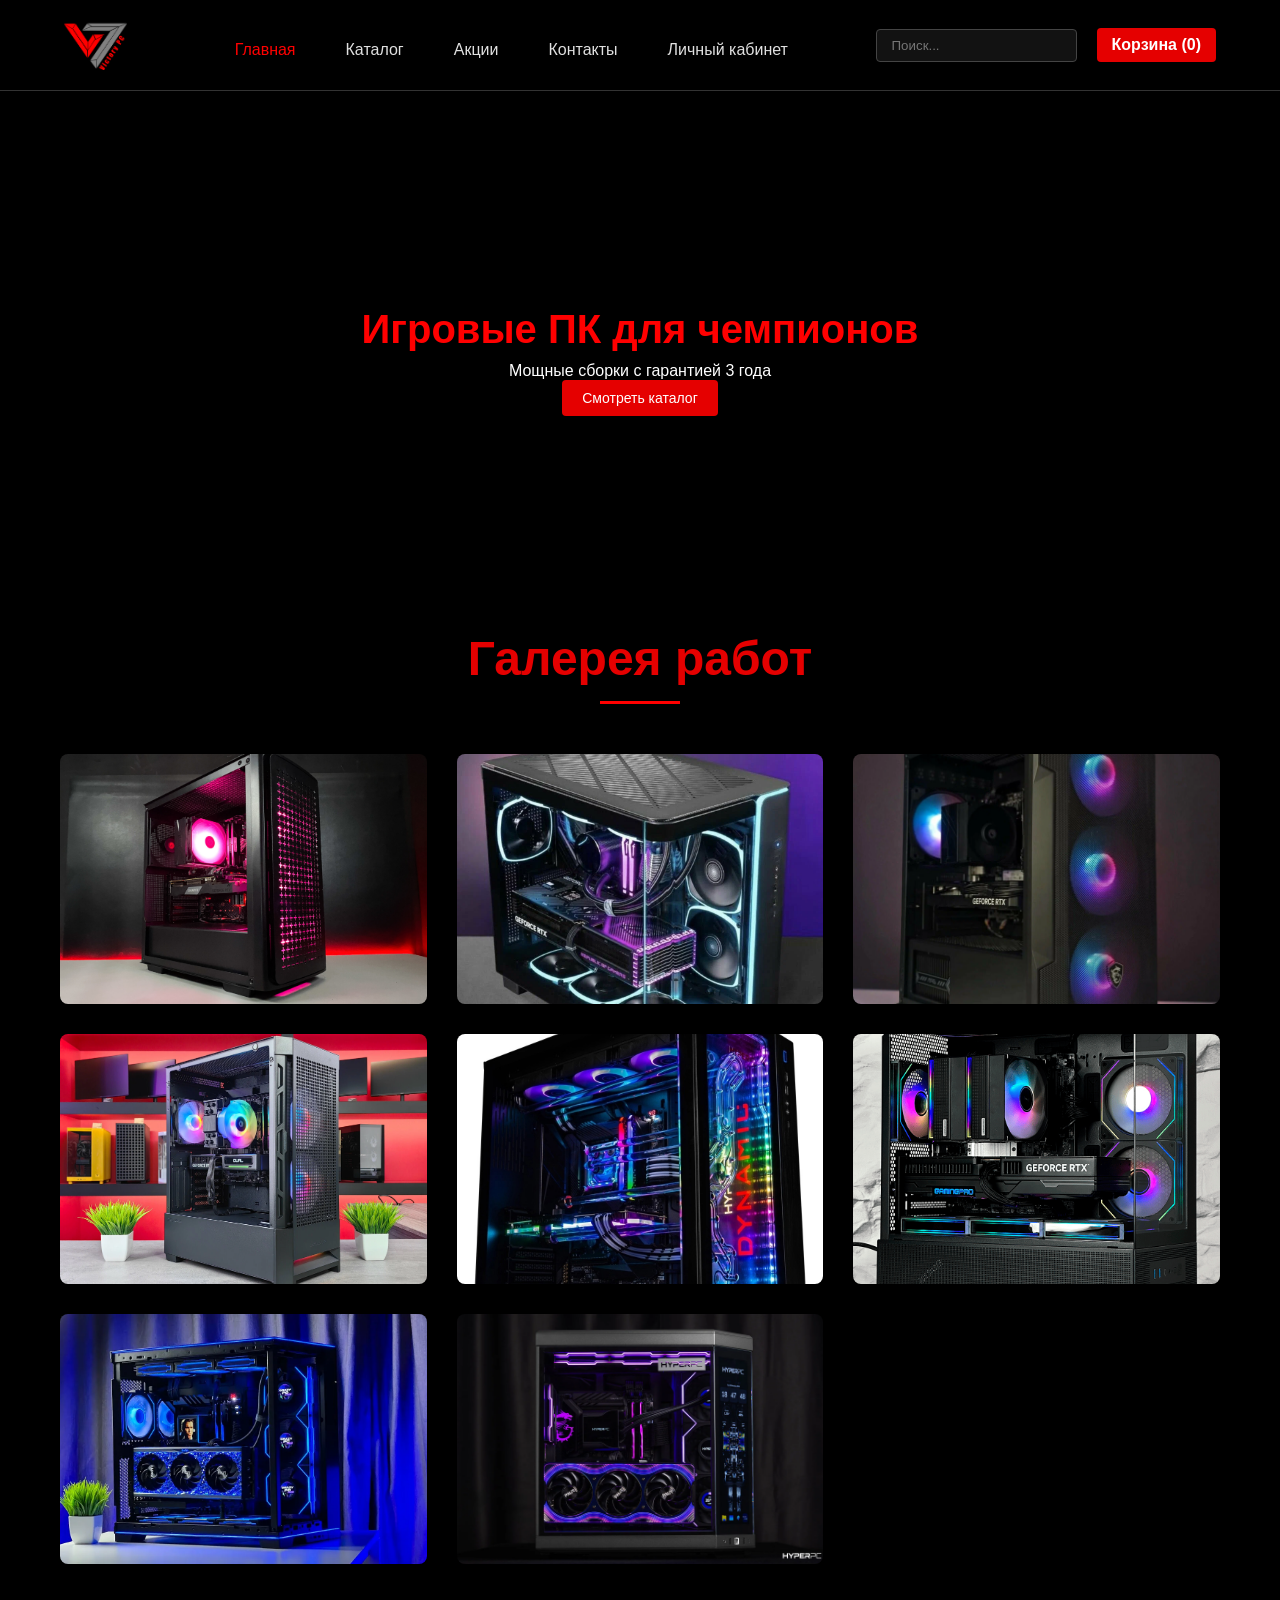
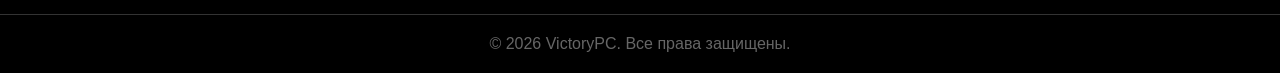
==== commit ba005c3a: "полный" ====
--- a/index.html
+++ b/index.html
@@ -7,9 +7,12 @@
     </head>
 <body>
 
-   <!-- Шапка -->
+
     <header class="header">
-        <div class="logo">Vi</div>
+        <a href="index.html" class="logo-link">
+            <img src="img/logo1.png" alt="" class="site-logo">
+        </a>
+        
         <nav class="nav">
             <a href="index.html" class="active">Главная</a>
             <a href="katalog.html">Каталог</a>
@@ -17,6 +20,7 @@
             <a href="contact.html">Контакты</a>
             <a href="lkk.html">Личный кабинет</a>
         </nav>
+    
         <div class="actions">
             <input type="text" placeholder="Поиск..." class="search">
             <div class="cart">Корзина (0)</div>
@@ -51,7 +55,7 @@
 
     <!-- Футер -->
     <footer class="footer">
-        <p>&copy; 2026 vi. Все права защищены.</p>
+        <p>&copy; 2026 VictoryPC. Все права защищены.</p>
     </footer>
 </body>
 </html>
--- a/css/style.css
+++ b/css/style.css
@@ -16,10 +16,19 @@
     padding: 20px 5%;
     border-bottom: 1px solid #333;
 }
-.logo {
-    font-size: 24px;
-    font-weight: bold;
-    color: #E50000;
+
+/* Стили для логотипа-картинки */
+.site-logo {
+    height: 50px;       
+    display: block;     
+}
+
+
+.header {
+    display: flex;
+    align-items: center; 
+    justify-content: space-between; 
+    padding: 15px 0;
 }
 .cart {
     background: #E50000;
